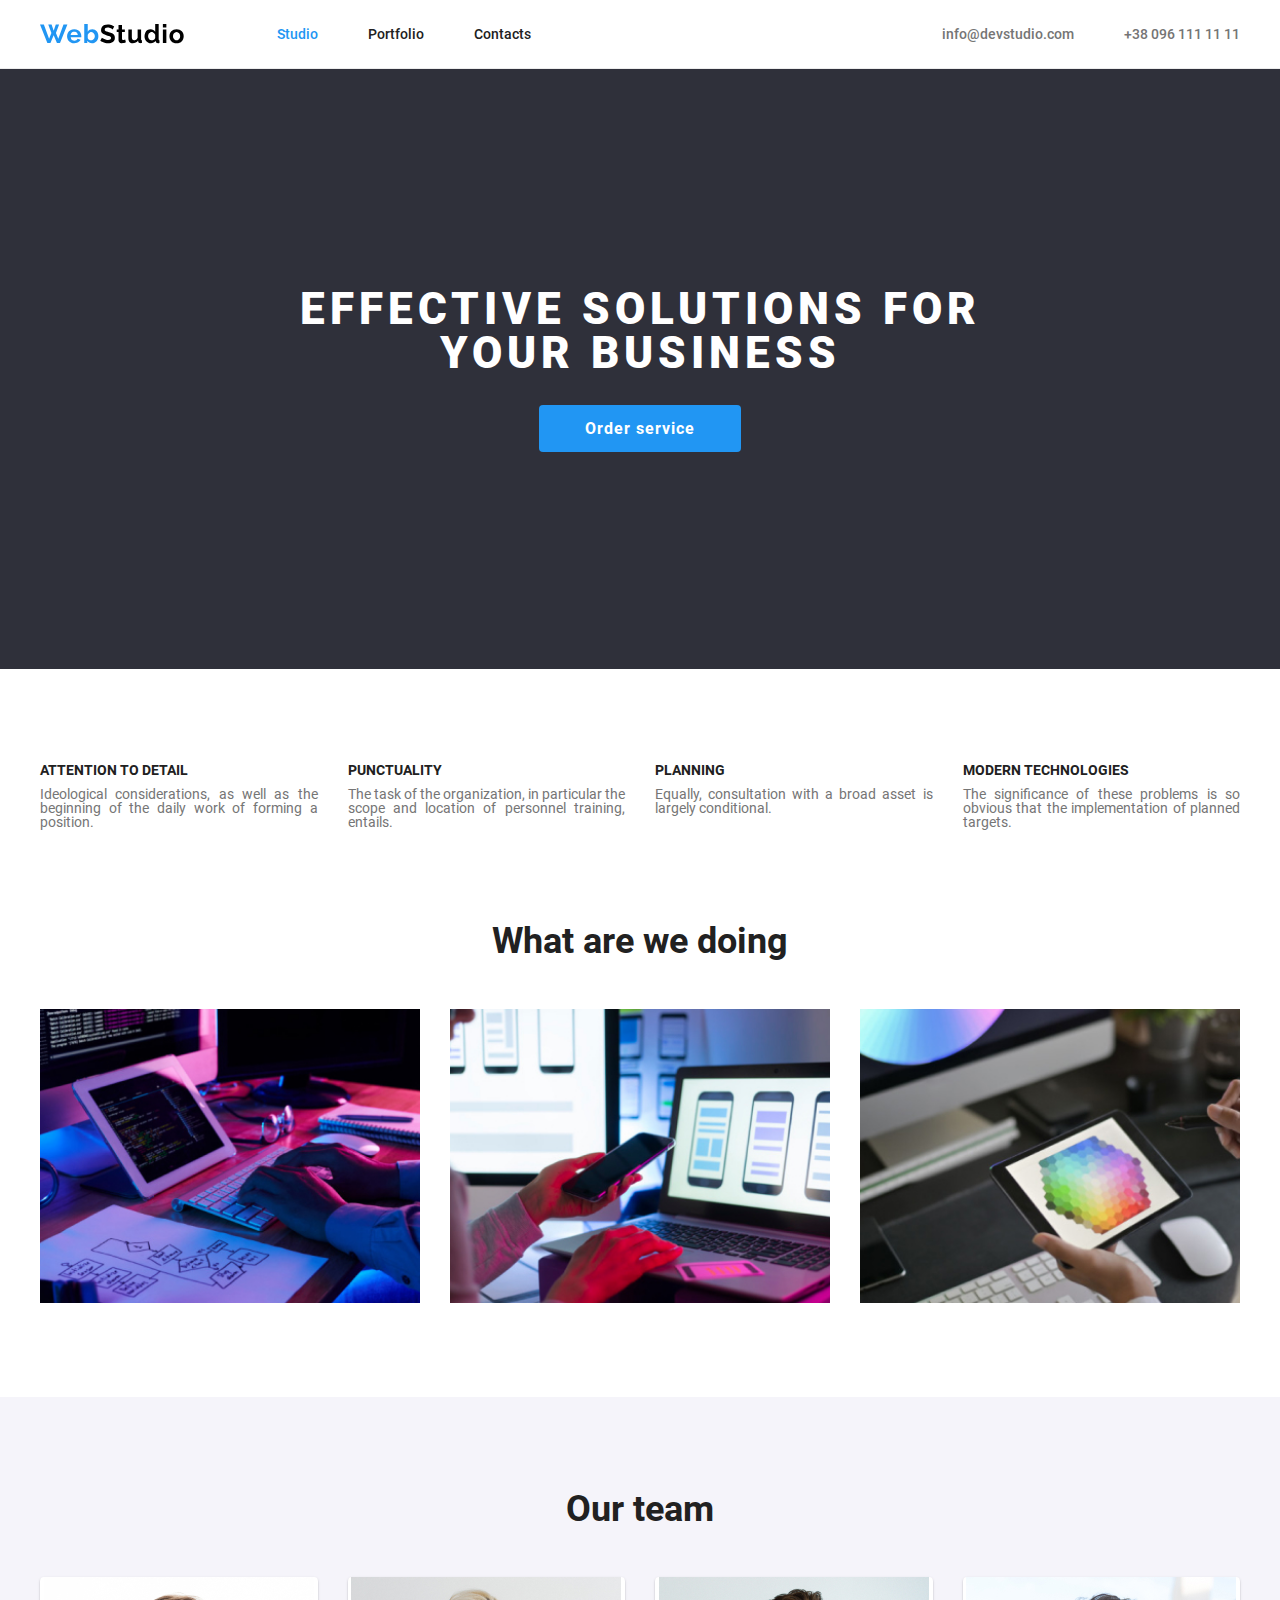
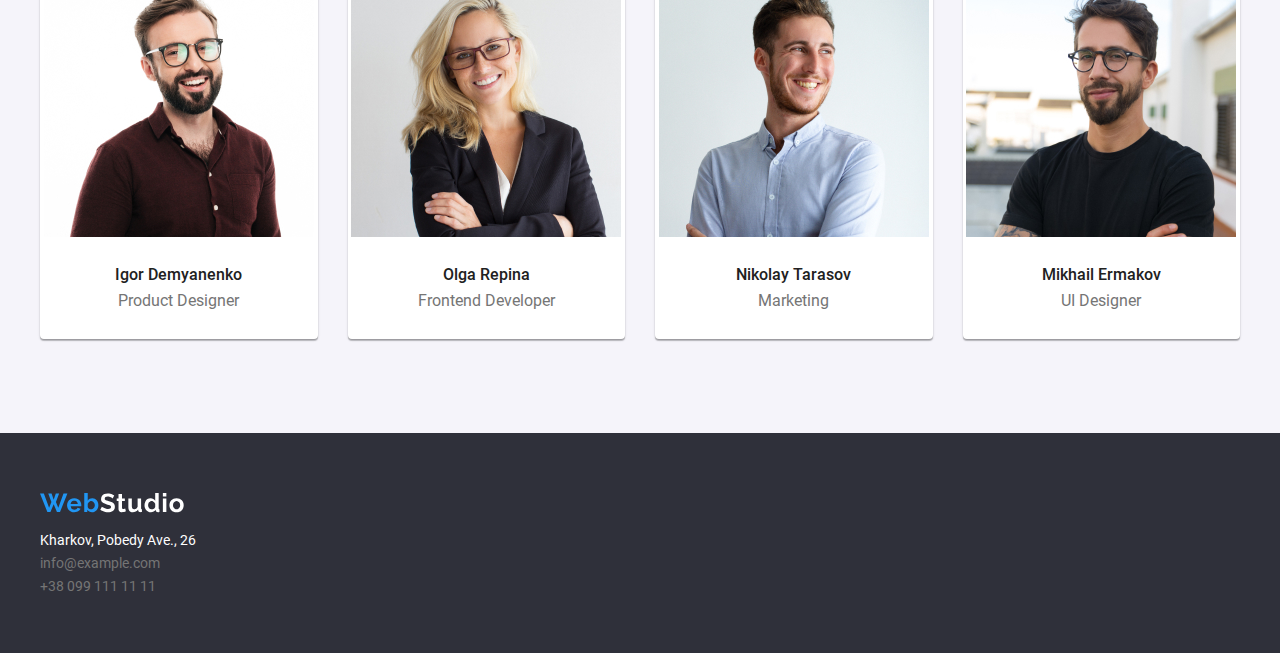
==== index.html @ 5b9994b2 "first commit" ====
<!DOCTYPE html>
<html lang="en">

<head>
	<meta charset="UTF-8">
	<meta name="viewport" content="width=device-width, initial-scale=1.0">
	<link rel="stylesheet" href="css/styles.css">
	<title>Web Studio</title>
</head>

<body>
	<header class="header">
		<div class="container header-container">
			<a class="header-logo" href="#">
				<img src="img/webstudio-dark.svg" alt="webstudio" width="144" height="20">
			</a>
			<ul class="header-menu">
				<li class="header-menu-item">
					<a class="active" href="#">Studio</a>
				</li>
				<li class="header-menu-item">
					<a href="portfolio.html">Portfolio</a>
				</li>
				<li class="header-menu-item">
					<a href="#footer">Contacts</a>
				</li>
			</ul>

			<ul class="header-menu-right">
				<li class="header-menu-right-item">
					<a href="mailto:info@devstudio.com">info@devstudio.com</a>
				</li>
				<li class="header-menu-right-item">
					<a href="tel:+380961111111">+38 096 111 11 11</a>
				</li>
			</ul>
		</div>
	</header>
	<main>
		<section class="hero">
			<div class="container">
				<h1 class="hero-title">Effective solutions for your business</h1>
				<a class="hero-butoon" href="#">Order service</a>
			</div>
		</section>
		<section class="about">
			<div class="container">
				<div class="about-cards">
					<div class="about-card">
						<h3 class="about-title">Attention to detail</h3>
						<p class="about-desc">Ideological considerations, as well as the beginning of the daily work of forming a
							position.</p>
					</div>
					<div class="about-card">
						<h3 class="about-title">Punctuality</h3>
						<p class="about-desc">The task of the organization, in particular the scope and location of personnel
							training, entails.</p>
					</div>
					<div class="about-card">
						<h3 class="about-title">Planning</h3>
						<p class="about-desc">Equally, consultation with a broad asset is largely conditional.</p>
					</div>
					<div class="about-card">
						<h3 class="about-title">Modern technologies</h3>
						<p class="about-desc">The significance of these problems is so obvious that the implementation of planned
							targets.</p>
					</div>
				</div>
			</div>
		</section>
		<section class="do">
			<div class="container">
				<h2 class="do-title">What are we doing</h2>
				<div class="do-cards">
					<div class="do-card">
						<img src="img/do-1.jpg" alt="image" width="370" height="294">
					</div>
					<div class="do-card">
						<img src="img/do-2.jpg" alt="image" width="370" height="294">
					</div>
					<div class="do-card">
						<img src="img/do-3.jpg" alt="image" width="370" height="294">
					</div>
				</div>
			</div>
		</section>
		<section class="container-bg">
			<div class="container">
			<h2 class="pp-title">Our team</h2>
			<div class="pp-cards">
					<div class="pp-card">
						<img src="img/pp-1.jpg" alt="image" width="270" height="260">
						<h3 class="pp-name">Igor Demyanenko</h3>
						<p class="pp-par">Product Designer</p>
					</div>
					<div class="pp-card">
						<img src="img/pp-2.jpg" alt="image" width="270" height="260">
						<h3 class="pp-name">Olga Repina</h3>
						<p class="pp-par">Frontend Developer</p>
					</div>
					<div class="pp-card">
						<img src="img/pp-3.jpg" alt="image" width="270" height="260">
						<h3 class="pp-name">Nikolay Tarasov</h3>
						<p class="pp-par">Marketing</p>
					</div>
					<div class="pp-card">
						<img src="img/pp-4.jpg" alt="image" width="270" height="260">
						<h3 class="pp-name">Mikhail Ermakov</h3>
						<p class="pp-par">UI Designer</p>
					</div>
			</div>
			</div>
		</section>
	</main>
	<footer class="footer" id="footer">
		<div class="container">
			<a class="footer-logo" href="#">
				<img src="img/webstudio-white.svg" alt="webstudio" width="144" height="20">
			</a>
			<nav class="footer-menu">
				<p class="footer-menu-desc">Kharkov, Pobedy Ave., 26</p>
				<a class="footer-menu-item" href="mailto:info@example.com">info@example.com</a>
				<a class="footer-menu-item" href="tel:+380991111111">+38 099 111 11 11</a>
			</nav>
		</div>
	</footer>
</body>

</html>
---- css/styles.css ----
@import url('reset.css');

@font-face {
	font-family: 'Roboto';
	src: url('../fonts/Roboto-Regular.woff2') format('woff2'),
		url('../fonts/Roboto-Regular.woff') format('woff');
	font-weight: 400;
	font-style: normal;
	font-display: swap;
}

@font-face {
	font-family: 'Roboto';
	src: url('../fonts/Roboto-Medium.woff2') format('woff2'),
		url('../fonts/Roboto-Medium.woff') format('woff');
	font-weight: 500;
	font-style: normal;
	font-display: swap;
}

@font-face {
	font-family: 'Roboto';
	src: url('../fonts/Roboto-Bold.woff2') format('woff2'),
		url('../fonts/Roboto-Bold.woff') format('woff');
	font-weight: 700;
	font-style: normal;
	font-display: swap;
}

@font-face {
	font-family: 'Roboto';
	src: url('../fonts/Roboto-Black.woff2') format('woff2'),
		url('../fonts/Roboto-Black.woff') format('woff');
	font-weight: 900;
	font-style: normal;
	font-display: swap;
}

body {
	font-family: "Roboto";
	color: #212121;
	font-weight: 400;
	font-size: 14px;
}

.container {
	max-width: 1200px;
	padding: 0 15px;
	margin: 0 auto;
}

/* HEADER */
.header {
	padding: 24px 0;
	font-weight: 500;
	border-bottom: 1px solid #ECECEC;
}

.header-container {
	display: flex;
	align-items: center;
	justify-content: space-between;
}

.header-logo {
	margin-right: 93px;
}

.header-menu {
	display: flex;
	gap: 50px;
}

/*.header-menu-item {}*/

.header-menu-item a {
	color: inherit;
	text-decoration: none;
}

.header-menu-item a.active {
	color: #2196F3;
}

.header-menu-item:hover a {
	color: #2196F3;
}

.header-menu-right {
	display: flex;
	gap: 50px;
	margin-left: auto;
}

/*.header-menu-right-item {}*/

.header-menu-right-item a {
	color: #757575;
	text-decoration: none;
}

.header-menu-right-item:hover a {
	color: #2196F3;
}

/* HERO */

.hero {
	height: 600px;
	background: #2F303A;
	display: flex;
	align-items: center;
	text-align: center;
}

.hero-title {
	font-size: 44px;
	text-transform: uppercase;
	font-weight: 900;
	max-width: 700px;
	margin: 0 auto;
	color: #fff;
	margin-bottom: 30px;
	letter-spacing: 5px;
}

.hero-butoon {
	background: #2196F3;
	color: #fff;
	text-decoration: none;
	cursor: pointer;
	font-weight: 700;
	font-size: 16px;
	padding: 16px 46px 15px;
	border-radius: 4px;
	letter-spacing: 0.96px;
	display: inline-block;
}

.hero-butoon:hover {
	background: #1385e2;
}

/* ABOUT */
.about {
	padding: 94px 0 0;
}

.about-cards {
	display: flex;
	gap: 30px;
}

.about-card {
	flex: 1 1 25%;
}

.about-title {
	margin: 0 0 10px;
	text-transform: uppercase;
	font-weight: 700;
}

.about-desc {
	color: #757575;
	text-align: justify;
}

/* DO */

.do {
	padding: 94px 0;
}

.do-title {
	font-weight: 700;
	font-size: 36px;
	margin: 0 0 50px;
	text-align: center;
}

.do-cards {
	display: flex;
	gap: 30px;
}

.do-card {
	flex: 1 1 28%;
	/* width: 33.3333%*/
	/* flex-grow: 1; */
	/* flex-shrink: 1; */
	/* flex-basis: 300px; */
	height: 294px;
}

.do-card img {
	width: 100%;
	height: 100%;
	object-fit: cover;
}

/* FOOTER */

.footer {
	padding: 60px 0;
	background: #2F303A;
	color: #fff;
}

.footer-logo {
	display: inline-block;
	margin-bottom: 20px;
}

.footer-menu {
	display: flex;
	flex-flow: column;
	gap: 9px;
}

.footer-menu-desc {
	color: #fff;
}

.footer-menu-item {
	color: #757575;
	text-decoration: none;
	align-self: flex-start;
}

.footer-menu-item:hover {
	color: #1385e2;
}
	/* PP*/
.pp-cards{
	display: flex;
	gap: 30px;
	padding-bottom: 94px;

}
.pp-title{
	font-weight: 700;
	font-size: 36px;
	margin: 0 0 50px;
	text-align: center;
}
.pp-card{
	flex: 1 1 25%;
	text-align: center;
	box-shadow: 0px 1px 3px 0px rgba(0, 0, 0, 0.12), 0px 1px 1px 0px rgba(0, 0, 0, 0.14), 0px 2px 1px 0px rgba(0, 0, 0, 0.20);
	border-radius: 4px;
	background: #fff;

}
.pp-name{
	color: #212121;
	font-weight: 500;
	font-size: 16px;
	padding: 30px 0 10px 0;
}
.pp-par{
	color: #757575;
	font-weight: 400;
	font-size: 16px;
	padding-bottom: 30px;
}
.container-bg{
	background-color: #F5F4FA;
	padding-top: 94px;
}

/* portfolio main */

.menu-portfolio-li{
	display: flex;
	align-items: center;
	justify-content: center;
	margin-top: 94px;
	margin-bottom: 50px;
	gap: 8px;
}

.menu-portfolio a{
	text-decoration: none;
	color: #212121;
	font-size: 16px;
}

.menu-portfolio li{
	background: #F5F4FA;
	padding: 6px 0;
	border-radius: 4px;
	box-shadow: 0px 3px 1px 0px rgba(0, 0, 0, 0.10), 0px 1px 2px 0px rgba(0, 0, 0, 0.08), 0px 2px 2px 0px rgba(0, 0, 0, 0.12);
	text-align: center;
}
.menu-portfolio li:hover{
	background: #2196F3;
}
.menu-portfolio li:hover a{
	color: #fff;
}
.pfp{
	display: flex;
	flex-wrap: wrap;
	gap: 30px;
	padding-bottom: 94px;
}
div.pfp>div>h2{
	font-size: 18px;
	font-weight: 700;
	padding: 20px 24px 0;
	color: #212121;
}
div.pfp p{
	font-weight: 400;
	padding: 0 24px 20px;
}
.pfp div{
	border: 1px solid #eee;
}

.container{
	box-sizing: content-box;
}
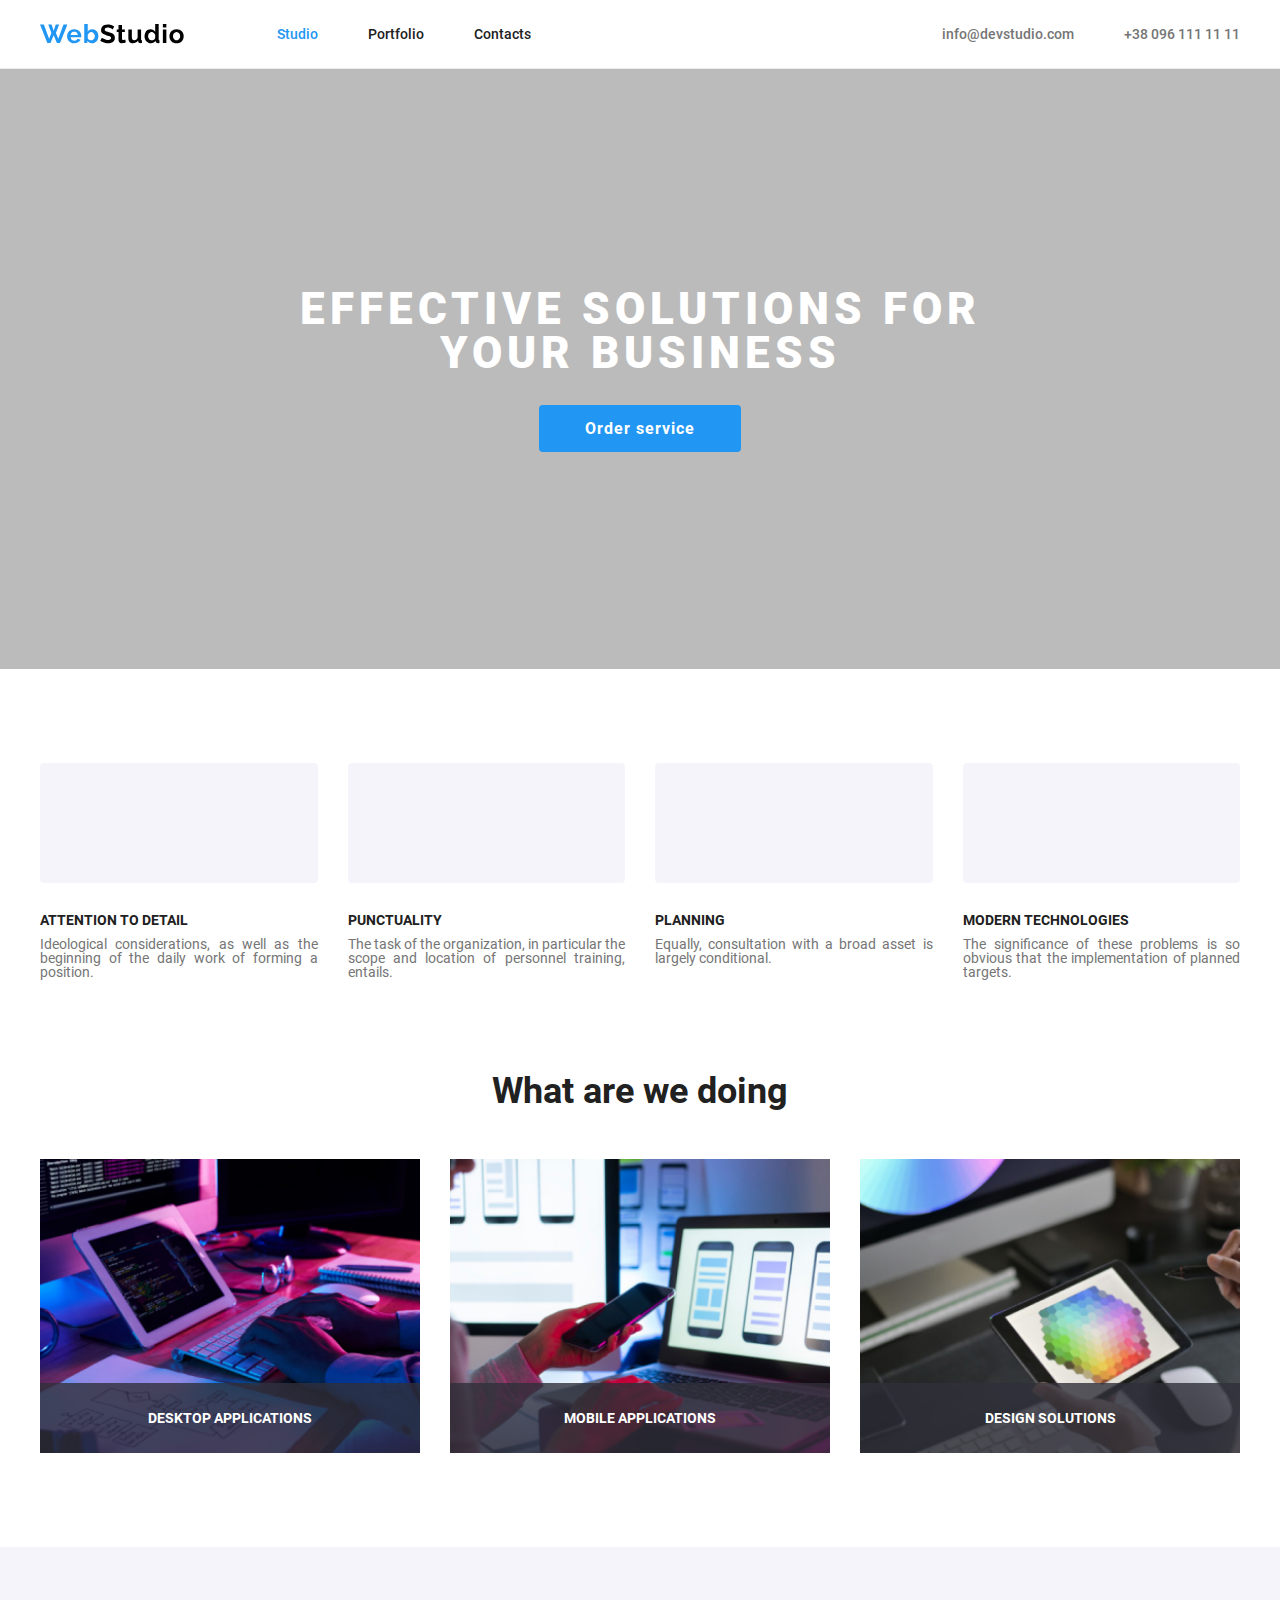
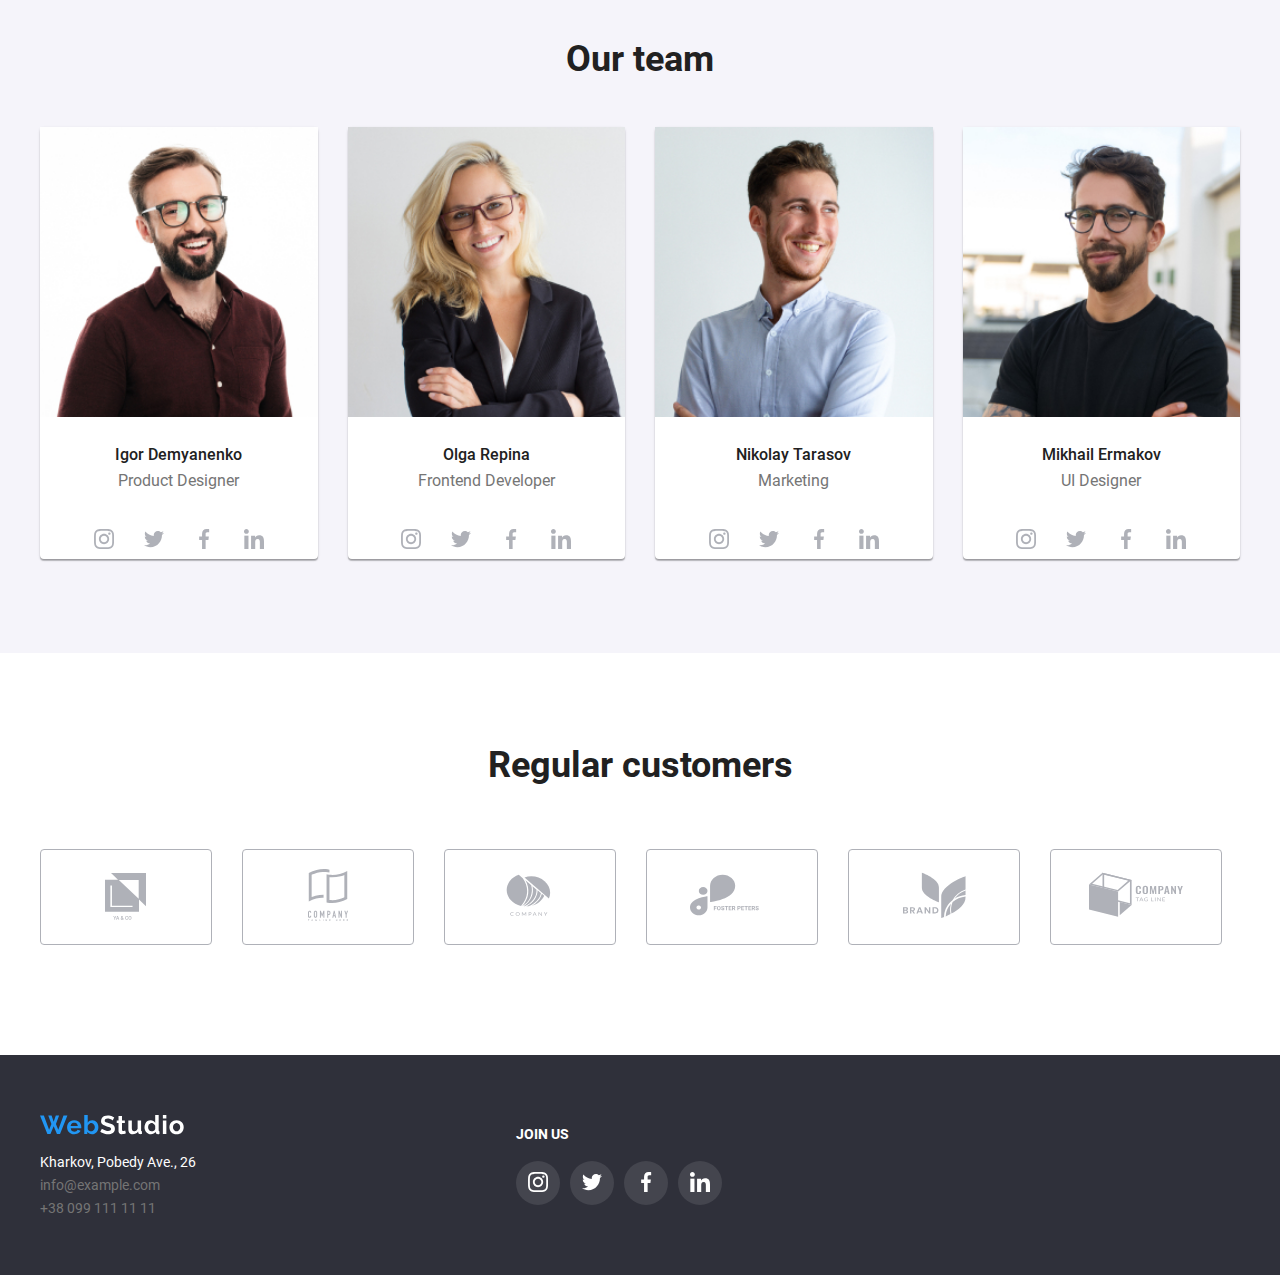
==== commit 859890a0: "first commit" ====
--- a/index.html
+++ b/index.html
@@ -34,10 +34,13 @@
 					<a href="tel:+380961111111">+38 096 111 11 11</a>
 				</li>
 			</ul>
+			<div class="header-burger">
+				<span></span>
+			</div>
 		</div>
 	</header>
 	<main>
-		<section class="hero">
+		<section class="hero head-logo">
 			<div class="container">
 				<h1 class="hero-title">Effective solutions for your business</h1>
 				<a class="hero-butoon" href="#">Order service</a>
@@ -46,23 +49,26 @@
 		<section class="about">
 			<div class="container">
 				<div class="about-cards">
-					<div class="about-card">
+					<div class="about-card img-card-antenna">
 						<h3 class="about-title">Attention to detail</h3>
-						<p class="about-desc">Ideological considerations, as well as the beginning of the daily work of forming a
+						<p class="about-desc">Ideological considerations, as well as the beginning of the daily work of
+							forming a
 							position.</p>
 					</div>
-					<div class="about-card">
+					<div class="about-card img-card-clock">
 						<h3 class="about-title">Punctuality</h3>
-						<p class="about-desc">The task of the organization, in particular the scope and location of personnel
+						<p class="about-desc">The task of the organization, in particular the scope and location of
+							personnel
 							training, entails.</p>
 					</div>
-					<div class="about-card">
+					<div class="about-card img-card-diagram">
 						<h3 class="about-title">Planning</h3>
 						<p class="about-desc">Equally, consultation with a broad asset is largely conditional.</p>
 					</div>
-					<div class="about-card">
+					<div class="about-card img-card-astronaut">
 						<h3 class="about-title">Modern technologies</h3>
-						<p class="about-desc">The significance of these problems is so obvious that the implementation of planned
+						<p class="about-desc">The significance of these problems is so obvious that the implementation
+							of planned
 							targets.</p>
 					</div>
 				</div>
@@ -74,41 +80,213 @@
 				<div class="do-cards">
 					<div class="do-card">
 						<img src="img/do-1.jpg" alt="image" width="370" height="294">
+						<h3 class="do-card-title">Desktop applications</h3>
 					</div>
 					<div class="do-card">
 						<img src="img/do-2.jpg" alt="image" width="370" height="294">
+						<h3 class="do-card-title">Mobile applications</h3>
 					</div>
 					<div class="do-card">
 						<img src="img/do-3.jpg" alt="image" width="370" height="294">
+						<h3 class="do-card-title">Design solutions</h3>
 					</div>
 				</div>
 			</div>
 		</section>
 		<section class="container-bg">
 			<div class="container">
-			<h2 class="pp-title">Our team</h2>
-			<div class="pp-cards">
+				<h2 class="pp-title">Our team</h2>
+				<div class="pp-cards">
 					<div class="pp-card">
 						<img src="img/pp-1.jpg" alt="image" width="270" height="260">
 						<h3 class="pp-name">Igor Demyanenko</h3>
 						<p class="pp-par">Product Designer</p>
+						<ul class="list">
+							<li>
+								<a href="#">
+									<svg>
+										<use href="#inst"></use>
+									</svg>
+								</a>
+							</li>
+							<li>
+								<a href="#">
+									<svg>
+										<use href="#twit"></use>
+									</svg>
+								</a>
+							</li>
+							<li>
+								<a href="#">
+									<svg>
+										<use href="#face"></use>
+									</svg>
+								</a>
+							</li>
+							<li>
+								<a href="#">
+									<svg>
+										<use href="#linked"></use>
+									</svg>
+								</a>
+							</li>
+						</ul>
 					</div>
 					<div class="pp-card">
 						<img src="img/pp-2.jpg" alt="image" width="270" height="260">
 						<h3 class="pp-name">Olga Repina</h3>
 						<p class="pp-par">Frontend Developer</p>
+						<ul class="list">
+							<li>
+								<a href="#">
+									<svg>
+										<use href="#inst"></use>
+									</svg>
+								</a>
+							</li>
+							<li>
+								<a href="#">
+									<svg>
+										<use href="#twit"></use>
+									</svg>
+								</a>
+							</li>
+							<li>
+								<a href="#">
+									<svg>
+										<use href="#face"></use>
+									</svg>
+								</a>
+							</li>
+							<li>
+								<a href="#">
+									<svg>
+										<use href="#linked"></use>
+									</svg>
+								</a>
+							</li>
+						</ul>
 					</div>
 					<div class="pp-card">
 						<img src="img/pp-3.jpg" alt="image" width="270" height="260">
 						<h3 class="pp-name">Nikolay Tarasov</h3>
 						<p class="pp-par">Marketing</p>
+						<ul class="list">
+							<li>
+								<a href="#">
+									<svg>
+										<use href="#inst"></use>
+									</svg>
+								</a>
+							</li>
+							<li>
+								<a href="#">
+									<svg>
+										<use href="#twit"></use>
+									</svg>
+								</a>
+							</li>
+							<li>
+								<a href="#">
+									<svg>
+										<use href="#face"></use>
+									</svg>
+								</a>
+							</li>
+							<li>
+								<a href="#">
+									<svg>
+										<use href="#linked"></use>
+									</svg>
+								</a>
+							</li>
+						</ul>
 					</div>
 					<div class="pp-card">
 						<img src="img/pp-4.jpg" alt="image" width="270" height="260">
 						<h3 class="pp-name">Mikhail Ermakov</h3>
 						<p class="pp-par">UI Designer</p>
-					</div>
-			</div>
+						<ul class="list">
+							<li>
+								<a href="#">
+									<svg>
+										<use href="#inst"></use>
+									</svg>
+								</a>
+							</li>
+							<li>
+								<a href="#">
+									<svg>
+										<use href="#twit"></use>
+									</svg>
+								</a>
+							</li>
+							<li>
+								<a href="#">
+									<svg>
+										<use href="#face"></use>
+									</svg>
+								</a>
+							</li>
+							<li>
+								<a href="#">
+									<svg>
+										<use href="#linked"></use>
+									</svg>
+								</a>
+							</li>
+						</ul>
+					</div>
+				</div>
+			</div>
+		</section>
+		<section class="regular-customers">
+			<div class="container">
+			<h2 class="title-regular">Regular customers</h2>
+			<ul class="list-regular">
+				<li>
+					<a href="#">
+						<svg>
+							<use href="#logo1"></use>
+						</svg>
+					</a>
+				</li>
+				<li>
+					<a href="#">
+						<svg>
+							<use href="#logo2"></use>
+						</svg>
+					</a>
+				</li>
+				<li>
+					<a href="#">
+						<svg>
+							<use href="#logo3"></use>
+						</svg>
+					</a>
+				</li>
+				<li>
+					<a href="#">
+						<svg>
+							<use href="#logo4"></use>
+						</svg>
+					</a>
+				</li>
+				<li>
+					<a href="#">
+						<svg>
+							<use href="#logo5"></use>
+						</svg>
+					</a>
+				</li>
+				<li>
+					<a href="#">
+						<svg>
+							<use href="#logo6"></use>
+						</svg>
+					</a>
+				</li>
+			</ul>
 			</div>
 		</section>
 	</main>
@@ -123,7 +301,146 @@
 				<a class="footer-menu-item" href="tel:+380991111111">+38 099 111 11 11</a>
 			</nav>
 		</div>
+		<div class=" footer-list">
+			<h3>join us</h3>
+			<ul>
+				<li>
+					<a href="#">
+						<svg>
+							<use href="#inst"></use>
+						</svg>
+					</a>
+				</li>
+				<li>
+					<a href="#">
+						<svg>
+							<use href="#twit"></use>
+						</svg>
+					</a>
+				</li>
+				<li>
+					<a href="#">
+						<svg>
+							<use href="#face"></use>
+						</svg>
+					</a>
+				</li>
+				<li>
+					<a href="#">
+						<svg>
+							<use href="#linked"></use>
+						</svg>
+					</a>
+				</li>
+			</ul>
+		</div>
 	</footer>
+
+
+	<svg xmlns="http://www.w3.org/2000/svg" class="svg-list">
+		<symbol viewBox="0 0 20 20" id="inst">
+			<path id="Vector"
+				d="M19.9804 5.88005C19.9336 4.81738 19.7617 4.0868 19.5156 3.45374C19.2616 2.78176 18.8709 2.18014 18.359 1.68002C17.8589 1.1721 17.2533 0.777435 16.5891 0.527447C15.9524 0.281274 15.2256 0.109427 14.163 0.0625732C13.0924 0.0117516 12.7525 0 10.0371 0C7.32173 0 6.98185 0.0117516 5.91521 0.0586052C4.85253 0.105459 4.12195 0.277459 3.48904 0.523479C2.81692 0.777435 2.2153 1.16814 1.71517 1.68002C1.20726 2.18014 0.812743 2.78573 0.562603 3.44992C0.31643 4.0868 0.144583 4.81341 0.0977294 5.87609C0.0469078 6.9467 0.0351562 7.28658 0.0351562 10.002C0.0351562 12.7173 0.0469078 13.0572 0.0937614 14.1239C0.140615 15.1865 0.312615 15.9171 0.558787 16.5502C0.812743 17.2221 1.20726 17.8238 1.71517 18.3239C2.2153 18.8318 2.82088 19.2265 3.48508 19.4765C4.12195 19.7226 4.84856 19.8945 5.91139 19.9413C6.97788 19.9883 7.31791 19.9999 10.0333 19.9999C12.7487 19.9999 13.0885 19.9883 14.1552 19.9413C15.2179 19.8945 15.9484 19.7226 16.5813 19.4765C17.9254 18.9568 18.9881 17.8941 19.5078 16.5502C19.7538 15.9133 19.9258 15.1865 19.9727 14.1239C20.0195 13.0572 20.0313 12.7173 20.0313 10.002C20.0313 7.28658 20.0273 6.9467 19.9804 5.88005ZM18.1794 14.0457C18.1364 15.0225 17.9723 15.5499 17.8356 15.9015C17.4995 16.7728 16.808 17.4643 15.9367 17.8004C15.5851 17.9372 15.0538 18.1012 14.0809 18.1441C13.026 18.1911 12.7096 18.2027 10.0411 18.2027C7.37255 18.2027 7.05221 18.1911 6.00113 18.1441C5.02438 18.1012 4.49693 17.9372 4.1453 17.8004C3.71171 17.6402 3.31704 17.3862 2.9967 17.0541C2.6646 16.7298 2.41065 16.3391 2.2504 15.9055C2.11365 15.5539 1.94959 15.0225 1.90671 14.0497C1.8597 12.9948 1.8481 12.6783 1.8481 10.0097C1.8481 7.34122 1.8597 7.02087 1.90671 5.96995C1.94959 4.99319 2.11365 4.46575 2.2504 4.11412C2.41065 3.68038 2.6646 3.28586 3.00067 2.96536C3.32483 2.63327 3.71553 2.37931 4.14927 2.21921C4.5009 2.08247 5.03231 1.9184 6.0051 1.87537C7.05999 1.82851 7.37652 1.81676 10.0449 1.81676C12.7174 1.81676 13.0337 1.82851 14.0848 1.87537C15.0616 1.9184 15.589 2.08247 15.9407 2.21921C16.3742 2.37931 16.7689 2.63327 17.0893 2.96536C17.4213 3.28967 17.6753 3.68038 17.8356 4.11412C17.9723 4.46575 18.1364 4.99701 18.1794 5.96995C18.2263 7.02484 18.238 7.34122 18.238 10.0097C18.238 12.6783 18.2263 12.9908 18.1794 14.0457Z" />
+			<path id="Vector_2"
+				d="M10.0371 4.86426C7.20074 4.86426 4.89941 7.16543 4.89941 10.002C4.89941 12.8385 7.20074 15.1397 10.0371 15.1397C12.8737 15.1397 15.1749 12.8385 15.1749 10.002C15.1749 7.16543 12.8737 4.86426 10.0371 4.86426ZM10.0371 13.3347C8.19702 13.3347 6.70442 11.8422 6.70442 10.002C6.70442 8.16172 8.19702 6.66927 10.0371 6.66927C11.8774 6.66927 13.3698 8.16172 13.3698 10.002C13.3698 11.8422 11.8774 13.3347 10.0371 13.3347Z" />
+			<path id="Vector_3"
+				d="M16.5775 4.66134C16.5775 5.3237 16.0404 5.86076 15.3779 5.86076C14.7155 5.86076 14.1785 5.3237 14.1785 4.66134C14.1785 3.99882 14.7155 3.46191 15.3779 3.46191C16.0404 3.46191 16.5775 3.99882 16.5775 4.66134Z" />
+		</symbol>
+
+		<symbol viewBox="0 0 20 20" id="twit">
+			<path id="Vector"
+				d="M20 3.79875C19.2563 4.125 18.4637 4.34125 17.6375 4.44625C18.4875 3.93875 19.1363 3.14125 19.4412 2.18C18.6488 2.6525 17.7738 2.98625 16.8412 3.1725C16.0887 2.37125 15.0162 1.875 13.8462 1.875C11.5763 1.875 9.74875 3.7175 9.74875 5.97625C9.74875 6.30125 9.77625 6.61375 9.84375 6.91125C6.435 6.745 3.41875 5.11125 1.3925 2.6225C1.03875 3.23625 0.83125 3.93875 0.83125 4.695C0.83125 6.115 1.5625 7.37375 2.6525 8.1025C1.99375 8.09 1.3475 7.89875 0.8 7.5975C0.8 7.61 0.8 7.62625 0.8 7.6425C0.8 9.635 2.22125 11.29 4.085 11.6712C3.75125 11.7625 3.3875 11.8062 3.01 11.8062C2.7475 11.8062 2.4825 11.7913 2.23375 11.7362C2.765 13.36 4.2725 14.5538 6.065 14.5925C4.67 15.6838 2.89875 16.3412 0.98125 16.3412C0.645 16.3412 0.3225 16.3263 0 16.285C1.81625 17.4563 3.96875 18.125 6.29 18.125C13.835 18.125 17.96 11.875 17.96 6.4575C17.96 6.27625 17.9538 6.10125 17.945 5.9275C18.7588 5.35 19.4425 4.62875 20 3.79875Z" />
+		</symbol>
+
+		<symbol viewBox="0 0 20 20" id="face">
+			<path id="Vector" d="M13.3309 3.32083H15.1567V0.140833C14.8417 0.0975 13.7584 0 12.4967 0C9.86422 0 8.06088 1.65583 8.06088 4.69917V7.5H5.15588V11.055H8.06088V20H11.6226V11.0558H14.4101L14.8526 7.50083H11.6217V5.05167C11.6226 4.02417 11.8992 3.32083 13.3309 3.32083Z"/>
+		</symbol>
+
+		<symbol viewBox="0 0 20 20" id="linked">
+			<path id="Vector" d="M19.9951 19.9999V19.999H20.0001V12.664C20.0001 9.07569 19.2276 6.31152 15.0326 6.31152C13.0159 6.31152 11.6626 7.41819 11.1101 8.46736H11.0517V6.64652H7.07422V19.999H11.2159V13.3874C11.2159 11.6465 11.5459 9.96319 13.7017 9.96319C15.8259 9.96319 15.8576 11.9499 15.8576 13.499V19.9999H19.9951Z"/>
+			<path id="Vector_2" d="M0.329956 6.64746H4.47662V20H0.329956V6.64746Z"/>
+			<path id="Vector_3" d="M2.40167 0C1.07583 0 0 1.07583 0 2.40167C0 3.7275 1.07583 4.82583 2.40167 4.82583C3.7275 4.82583 4.80333 3.7275 4.80333 2.40167C4.8025 1.07583 3.72667 0 2.40167 0V0Z"/>
+		</symbol>
+
+		<symbol viewBox="0 0 106 60" id="logo1">
+			<path id="Union" fill-rule="evenodd" clip-rule="evenodd" d="M38 7L45.0078 13.6341L32 13.6265V45.8137H66V33.507L73 40.1338V7H38ZM65.6924 32.7283L45.8226 13.918H65.6924V32.7283ZM59.5231 41.1055H37.3801V19.4579H38.9453V39.6397H59.5231V41.1055ZM42.6089 50.0991L41.791 51.7837L40.9731 50.0991H40.2871L41.481 52.3452V53.6538H42.1011V52.3452L43.2925 50.0991H42.6089ZM43.6367 53.6538L43.9248 52.8262H45.3018L45.5923 53.6538H46.2368L44.8916 50.0991H44.3374L42.9946 53.6538H43.6367ZM44.6133 50.8535L45.1284 52.3281H44.0981L44.6133 50.8535ZM47.8701 52.2427C47.7806 52.3794 47.7358 52.5299 47.7358 52.6943C47.7358 52.9938 47.8408 53.2371 48.0508 53.4243C48.2624 53.6099 48.5439 53.7026 48.8955 53.7026C49.2471 53.7026 49.5498 53.6074 49.8037 53.417L50.0039 53.6538H50.6924L50.1699 53.0361C50.375 52.7562 50.4775 52.3973 50.4775 51.9595H49.9624C49.9624 52.1987 49.9128 52.416 49.8135 52.6113L49.1274 51.8008L49.3691 51.625C49.54 51.5013 49.6629 51.3776 49.7378 51.2539C49.8127 51.1286 49.8501 50.9919 49.8501 50.8438C49.8501 50.6191 49.7671 50.4312 49.6011 50.2798C49.4367 50.1268 49.2251 50.0503 48.9663 50.0503C48.6798 50.0503 48.452 50.1317 48.2827 50.2944C48.1134 50.4556 48.0288 50.6753 48.0288 50.9536C48.0288 51.0675 48.0557 51.1855 48.1094 51.3076C48.1647 51.4297 48.2616 51.5778 48.3999 51.752C48.1362 51.9408 47.9596 52.1043 47.8701 52.2427ZM49.4741 53.0288C49.3 53.1623 49.1128 53.229 48.9126 53.229C48.7352 53.229 48.5936 53.1777 48.4878 53.0752C48.382 52.9727 48.3291 52.8392 48.3291 52.6748C48.3291 52.4844 48.4268 52.3151 48.6221 52.167L48.6978 52.1133L49.4741 53.0288ZM48.8369 51.4541C48.6693 51.2474 48.5854 51.0757 48.5854 50.939C48.5854 50.8201 48.6196 50.7217 48.688 50.6436C48.7563 50.5654 48.8483 50.5264 48.9639 50.5264C49.0713 50.5264 49.16 50.5597 49.23 50.6265C49.3 50.6916 49.335 50.7705 49.335 50.8633C49.335 51.0033 49.2845 51.118 49.1836 51.2075L49.1079 51.2686L48.8369 51.4541ZM54.623 53.3853C54.8672 53.172 55.0072 52.8758 55.043 52.4966H54.4277C54.3952 52.7505 54.3179 52.932 54.1958 53.041C54.0737 53.1501 53.8914 53.2046 53.6489 53.2046C53.3836 53.2046 53.1818 53.1037 53.0435 52.9019C52.9067 52.7 52.8384 52.4071 52.8384 52.0229V51.708C52.8416 51.3288 52.9149 51.0415 53.0581 50.8462C53.203 50.6493 53.4097 50.5508 53.6782 50.5508C53.9093 50.5508 54.0843 50.6077 54.2031 50.7217C54.3236 50.834 54.3984 51.0179 54.4277 51.2734H55.043C55.0039 50.8844 54.8647 50.5833 54.6255 50.3701C54.3862 50.1569 54.0705 50.0503 53.6782 50.0503C53.3869 50.0503 53.1297 50.1195 52.9067 50.2578C52.6854 50.3962 52.5153 50.5931 52.3965 50.8486C52.2777 51.1042 52.2183 51.3996 52.2183 51.7349V52.0669C52.2231 52.394 52.2842 52.6813 52.4014 52.9287C52.5186 53.1761 52.6846 53.3674 52.8994 53.5024C53.1159 53.6359 53.3657 53.7026 53.6489 53.7026C54.0542 53.7026 54.3789 53.5968 54.623 53.3853ZM58.2534 52.8872C58.3739 52.6235 58.4341 52.3175 58.4341 51.9692V51.7715C58.4325 51.4248 58.3706 51.1213 58.2485 50.8608C58.1265 50.5988 57.9531 50.3986 57.7285 50.2603C57.5055 50.1203 57.2492 50.0503 56.9595 50.0503C56.6698 50.0503 56.4126 50.1211 56.188 50.2627C55.965 50.4027 55.7917 50.6053 55.668 50.8706C55.5459 51.1359 55.4849 51.4419 55.4849 51.7886V51.9888C55.4865 52.3289 55.5483 52.6292 55.6704 52.8896C55.7941 53.1501 55.9683 53.3511 56.1929 53.4927C56.4191 53.6326 56.6763 53.7026 56.9644 53.7026C57.2557 53.7026 57.5129 53.6326 57.7358 53.4927C57.9604 53.3511 58.133 53.1493 58.2534 52.8872ZM57.5918 50.8779C57.7415 51.0879 57.8164 51.3898 57.8164 51.7837V51.9692C57.8164 52.3696 57.7423 52.674 57.5942 52.8823C57.4478 53.0907 57.2378 53.1948 56.9644 53.1948C56.6942 53.1948 56.4826 53.0882 56.3296 52.875C56.1782 52.6618 56.1025 52.3599 56.1025 51.9692V51.7642C56.1058 51.3817 56.1823 51.0863 56.332 50.8779C56.4834 50.668 56.6925 50.563 56.9595 50.563C57.2329 50.563 57.4437 50.668 57.5918 50.8779Z"/>
+		</symbol>
+		<symbol viewBox="0 0 106 60" id="logo2">
+			<path id="Union" fill-rule="evenodd" clip-rule="evenodd" d="M50.1136 5.93452H49.977C49.7671 5.92181 49.5571 5.91672 49.3471 5.91163H49.3471H49.3269H48.8918C48.4946 5.91163 48.0898 5.92181 47.6876 5.94215C47.6573 5.93994 47.6269 5.93994 47.5966 5.94215C43.9522 6.14863 40.3817 7.05951 37.0805 8.62492L36.6479 8.83344V30.9746L37.6598 30.6313C38.5477 30.3261 39.4938 30.0515 40.4728 29.7972C43.1193 29.1178 45.8367 28.7567 48.568 28.7216V31.6306C48.2062 31.6332 47.8546 31.6434 47.503 31.6612H47.4195C45.3175 31.7765 43.2317 32.0967 41.1913 32.6173C38.6072 33.2643 36.1143 34.2357 33.7716 35.5086V7.11189C36.2047 5.69275 38.8253 4.62687 41.5556 3.94596C43.9527 3.32705 46.4169 3.00931 48.8918 3H49.3193C49.8303 3.01271 50.3287 3.0356 50.7967 3.0712C52.0297 3.15778 53.2528 3.35263 54.4521 3.65353V6.51685C53.2874 6.24551 52.1032 6.06695 50.9105 5.98284C50.8863 5.98079 50.8621 5.97872 50.8379 5.97666C50.5911 5.95561 50.344 5.93452 50.1136 5.93452ZM55.1528 8.86138C55.7877 8.9097 56.4455 8.93259 57.1108 8.93259C59.7125 8.92307 62.3031 8.59083 64.8239 7.94339C67.4068 7.29396 69.8986 6.32178 72.2411 5.04956V32.9402C69.8067 34.3585 67.1853 35.4243 64.4546 36.1061C62.0571 36.7227 59.5931 37.0395 57.1184 37.0496C55.2433 37.0647 53.3737 36.8443 51.553 36.3935V8.32229C51.983 8.42146 52.4257 8.51301 52.876 8.58929C53.6147 8.7139 54.3939 8.80544 55.1528 8.86138ZM69.3471 9.07753L68.3352 9.41828C67.4042 9.73106 66.4657 10.0108 65.5221 10.26C62.7749 10.966 59.9514 11.3281 57.1158 11.3382C56.4556 11.3382 55.8485 11.3204 55.2616 11.2822L54.4546 11.2288V31.3178V34.0057L55.1477 34.0667C55.7903 34.1227 56.4531 34.1506 57.1209 34.1506C59.3544 34.1412 61.5781 33.8533 63.7412 33.2937C65.5223 32.8469 67.2552 32.2243 68.9145 31.4348L69.3471 31.2263V9.07753Z"/>
+			<path id="Vector" d="M35.7371 45.212C35.5917 45.0611 35.4163 44.9427 35.2224 44.8642C35.0284 44.7858 34.8203 44.7492 34.6114 44.7568C34.3888 44.7539 34.1678 44.7954 33.9613 44.8789C33.7719 44.9543 33.5998 45.0677 33.4553 45.212C33.3125 45.3568 33.2013 45.5301 33.129 45.7206C33.0497 45.9203 33.0101 46.1337 33.0126 46.3487V50.1427C33.0036 50.4101 33.0546 50.676 33.1619 50.9209C33.2514 51.1153 33.3807 51.2886 33.5413 51.4294C33.693 51.5571 33.871 51.6492 34.0625 51.699C34.2469 51.7508 34.4376 51.7774 34.6291 51.7778C34.8404 51.7799 35.0495 51.7348 35.2413 51.6456C35.4309 51.5626 35.6028 51.4434 35.7473 51.2947C35.8881 51.1473 36.0005 50.9748 36.0786 50.7861C36.1597 50.5948 36.201 50.3888 36.2001 50.1809V49.7562H35.2084V50.0944C35.2114 50.2099 35.1916 50.3248 35.1502 50.4326C35.1179 50.5134 35.0688 50.5862 35.006 50.6462C34.9446 50.6959 34.8742 50.733 34.7986 50.7556C34.7316 50.7779 34.6617 50.7899 34.5912 50.7912C34.5026 50.8015 34.413 50.7881 34.3312 50.7524C34.2495 50.7166 34.1786 50.6599 34.1257 50.5877C34.0322 50.4353 33.9864 50.2581 33.9942 50.0792V46.542C33.988 46.3458 34.0297 46.1511 34.1156 45.9749C34.1671 45.8948 34.2399 45.8309 34.3258 45.7904C34.4117 45.75 34.5071 45.7346 34.6013 45.746C34.6868 45.743 34.7717 45.7608 34.8488 45.798C34.9259 45.8352 34.9929 45.8907 35.044 45.9596C35.155 46.1053 35.213 46.2848 35.2084 46.4682V46.7963H36.19V46.4097C36.1919 46.1827 36.1507 45.9575 36.0685 45.746C35.9953 45.5473 35.8825 45.3656 35.7371 45.212Z"/>
+			<path id="Vector_2" d="M41.6289 45.169C41.3127 44.902 40.9136 44.7545 40.5007 44.752C40.2987 44.7528 40.0984 44.7889 39.9087 44.8588C39.7161 44.9278 39.5384 45.0331 39.3851 45.169C39.2208 45.3167 39.0897 45.4978 39.0005 45.7005C38.9006 45.9322 38.8515 46.1828 38.8563 46.4354V50.0743C38.8495 50.3302 38.8987 50.5846 39.0005 50.8193C39.0903 51.015 39.2215 51.1886 39.3851 51.3279C39.5367 51.4687 39.7147 51.5776 39.9087 51.6483C40.0984 51.7181 40.2987 51.7543 40.5007 51.7551C40.7027 51.7547 40.9031 51.7186 41.0926 51.6483C41.29 51.5766 41.4719 51.4679 41.6289 51.3279C41.7871 51.186 41.9145 51.0129 42.0033 50.8193C42.1051 50.5846 42.1544 50.3302 42.1475 50.0743V46.4354C42.1524 46.1828 42.1032 45.9322 42.0033 45.7005C41.9151 45.5 41.7878 45.3193 41.6289 45.169ZM41.166 50.0743C41.1743 50.1713 41.1609 50.2689 41.1268 50.36C41.0926 50.4511 41.0386 50.5333 40.9687 50.6007C40.8377 50.7105 40.6725 50.7707 40.5019 50.7707C40.3313 50.7707 40.1662 50.7105 40.0352 50.6007C39.9652 50.5333 39.9112 50.4511 39.8771 50.36C39.8429 50.2689 39.8295 50.1713 39.8379 50.0743V46.4354C39.8295 46.3384 39.8429 46.2407 39.8771 46.1496C39.9112 46.0585 39.9652 45.9763 40.0352 45.909C40.1662 45.7991 40.3313 45.739 40.5019 45.739C40.6725 45.739 40.8377 45.7991 40.9687 45.909C41.0386 45.9763 41.0926 46.0585 41.1268 46.1496C41.1609 46.2407 41.1743 46.3384 41.166 46.4354V50.0743Z"/>
+			<path id="Vector_3" d="M49.3673 51.6993V44.8105H48.4136L47.1614 48.4571H47.1437L45.8813 44.8105H44.9377V51.6993H45.9218V47.5086H45.9395L46.9033 50.4711H47.3941L48.3655 47.5086H48.3832V51.6993H49.3673Z"/>
+			<path id="Vector_4" d="M54.9581 45.294C54.8065 45.124 54.6153 44.9947 54.4015 44.9177C54.1712 44.8428 53.9302 44.8067 53.6881 44.8109H52.226V51.6996H53.2075V49.0092H53.7134C54.0197 49.0232 54.3244 48.9584 54.5988 48.8211C54.822 48.6971 55.0081 48.5154 55.1377 48.2947C55.2512 48.1114 55.3277 47.9075 55.3628 47.6945C55.4014 47.4353 55.4192 47.1734 55.4159 46.9113C55.4255 46.5805 55.3932 46.2498 55.3198 45.9272C55.2543 45.6888 55.1299 45.471 54.9581 45.294ZM54.4521 47.3945C54.4479 47.5192 54.4168 47.6415 54.361 47.753C54.3049 47.859 54.2162 47.9437 54.1081 47.9946C53.9627 48.0596 53.8041 48.0892 53.6451 48.0811H53.1974V45.739H53.7033C53.8557 45.7316 54.0075 45.7612 54.146 45.8255C54.2475 45.8837 54.3281 45.9727 54.3762 46.0798C54.4299 46.2008 54.4591 46.3313 54.4622 46.4638C54.4622 46.6087 54.4622 46.7613 54.4622 46.9215C54.4622 47.0817 54.4723 47.247 54.4622 47.3945H54.4521Z"/>
+			<path id="Vector_5" d="M59.6077 44.8105H58.8032L57.2854 51.6993H58.2669L58.5553 50.2193H59.8935L60.1819 51.6993H61.1635L59.6077 44.8105ZM58.702 49.281L59.1852 46.7838H59.2029L59.6836 49.281H58.702Z"/>
+			<path id="Vector_6" d="M65.9497 48.9606H65.932L64.4496 44.8105H63.506V51.6993H64.4875V47.5569H64.5078L66.0079 51.6993H66.9312V44.8105H65.9497V48.9606Z"/>
+			<path id="Vector_7" d="M71.9476 44.8105L71.1583 47.5493H71.1381L70.3488 44.8105H69.3091L70.6574 48.7877V51.6993H71.639V48.7877L72.9873 44.8105H71.9476Z"/>
+			<path id="Vector_8" d="M33 53.6442H33.4731V54.9716H33.7943V53.6442H34.2649V53.3721H33V53.6442Z"/>
+			<path id="Vector_9" d="M36.9767 53.3721L36.3569 54.9716H36.6984L36.83 54.6079H37.4675L37.6041 54.9716H37.9532L37.3182 53.3721H36.9767ZM36.9261 54.3384L37.1437 53.7459L37.3612 54.3384H36.9261Z"/>
+			<path id="Vector_10" d="M40.9079 54.3821H41.2773V54.5881C41.1694 54.6746 41.0358 54.722 40.8978 54.7229C40.8333 54.7265 40.7689 54.7145 40.7099 54.688C40.6509 54.6614 40.5991 54.6211 40.5588 54.5703C40.474 54.4485 40.4322 54.3017 40.4399 54.1533C40.4399 53.7973 40.5942 53.6193 40.9003 53.6193C40.9809 53.6112 41.0617 53.6325 41.128 53.6791C41.1944 53.7257 41.2419 53.7947 41.2621 53.8735L41.5783 53.8125C41.51 53.4997 41.2849 53.3421 40.9003 53.3421C40.6947 53.3366 40.4947 53.4103 40.3413 53.5481C40.2607 53.6276 40.1983 53.7239 40.1586 53.8302C40.1188 53.9365 40.1026 54.0502 40.1111 54.1634C40.1017 54.3823 40.1749 54.5966 40.316 54.7636C40.3943 54.8444 40.4892 54.9071 40.594 54.9475C40.6988 54.9879 40.8111 55.0049 40.9231 54.9975C41.1734 55.0045 41.4165 54.9133 41.6011 54.7432V54.1126H40.9079V54.3821Z"/>
+			<path id="Vector_11" d="M44.9226 53.3721H44.5988V54.9716H45.7194V54.6995H44.9226V53.3721Z"/>
+			<path id="Vector_12" d="M48.3175 53.3721H47.9937V54.9716H48.3175V53.3721Z"/>
+			<path id="Vector_13" d="M51.6365 54.4401L50.9813 53.3721H50.6676V54.9716H50.9686V53.9264L51.6112 54.9716H51.9325V53.3721H51.6365V54.4401Z"/>
+			<path id="Vector_14" d="M54.6368 54.2672H55.4337V53.9951H54.6368V53.6442H55.4944V53.3721H54.313V54.9716H55.5273V54.6995H54.6368V54.2672Z"/>
+			<path id="Vector_15" d="M61.9122 54.0027H61.2823V53.3721H60.9611V54.9716H61.2823V54.2723H61.9122V54.9716H62.2335V53.3721H61.9122V54.0027Z"/>
+			<path id="Vector_16" d="M64.9302 54.2672H65.7296V53.9951H64.9302V53.6442H65.7903V53.3721H64.6089V54.9716H65.8206V54.6995H64.9302V54.2672Z"/>
+			<path id="Vector_17" d="M69.0233 54.2674C69.3015 54.2241 69.4432 54.0766 69.4432 53.8224C69.4513 53.7543 69.441 53.6854 69.4134 53.6227C69.3858 53.5601 69.3419 53.5061 69.2863 53.4663C69.1415 53.3936 68.9799 53.3611 68.8183 53.3723H68.1404V54.9717H68.4617V54.303H68.5249C68.5934 54.2987 68.6619 54.3109 68.7247 54.3386C68.7717 54.3675 68.8108 54.4077 68.8386 54.4555L69.1877 54.9641H69.5722L69.3774 54.6513C69.2913 54.4969 69.1699 54.3653 69.0233 54.2674ZM68.6994 54.0461H68.4617V53.6444H68.7146C68.8248 53.6354 68.9357 53.6484 69.041 53.6825C69.0644 53.7031 69.0828 53.7288 69.095 53.7576C69.1072 53.7865 69.1127 53.8176 69.1113 53.8489C69.1098 53.8802 69.1014 53.9107 69.0866 53.9382C69.0718 53.9658 69.051 53.9896 69.0258 54.008C68.9202 54.0404 68.8096 54.0533 68.6994 54.0461Z"/>
+			<path id="Vector_18" d="M72.1096 54.2672H72.9064V53.9951H72.1096V53.6442H72.9697V53.3721H71.7858V54.9716H73V54.6995H72.1096V54.2672Z"/>
+		</symbol>
+		<symbol viewBox="0 0 106 60" id="logo3">
+			<path id="Vector" d="M36.4063 49.1018C36.4222 49.1022 36.4379 49.1053 36.4524 49.111C36.4669 49.1167 36.4799 49.1248 36.4908 49.135L36.7089 49.3435C36.5396 49.5122 36.3304 49.6472 36.0955 49.7391C35.8204 49.8395 35.5239 49.8879 35.2257 49.8813C34.9455 49.8863 34.6671 49.8411 34.4078 49.7486C34.1739 49.6636 33.9638 49.536 33.7916 49.3743C33.6159 49.2065 33.4805 49.01 33.3935 48.7962C33.2982 48.5578 33.2512 48.3069 33.2545 48.0546C33.2506 47.8007 33.3015 47.5483 33.4044 47.3107C33.4997 47.0955 33.6433 46.8989 33.827 46.7326C34.0132 46.5694 34.2359 46.4412 34.4814 46.3558C34.7499 46.2654 35.0359 46.2203 35.3239 46.2232C35.5914 46.2175 35.8575 46.2586 36.1064 46.344C36.3223 46.4254 36.5206 46.5384 36.6926 46.6781L36.5099 46.9008C36.4973 46.9165 36.4816 46.9301 36.4635 46.941C36.442 46.9539 36.4159 46.9598 36.3899 46.9576C36.3616 46.9559 36.3343 46.9478 36.3109 46.9339L36.2127 46.8747L36.0764 46.7989C36.0175 46.7707 35.9565 46.7462 35.8937 46.7255C35.8128 46.7003 35.7299 46.6805 35.6456 46.6662C35.5386 46.6491 35.4299 46.6412 35.3211 46.6425C35.1138 46.6403 34.908 46.6741 34.7159 46.742C34.5367 46.805 34.375 46.9003 34.2415 47.0216C34.1055 47.1507 34.0007 47.3021 33.9334 47.467C33.8566 47.6556 33.8187 47.8545 33.8216 48.0546C33.8183 48.2578 33.8561 48.4598 33.9334 48.6516C33.9999 48.8151 34.1027 48.9656 34.236 49.0947C34.3609 49.215 34.5157 49.309 34.6886 49.3695C34.8666 49.4336 35.0576 49.4659 35.2503 49.4643C35.3615 49.4658 35.4728 49.4594 35.5829 49.4453C35.7627 49.4263 35.9351 49.372 36.0873 49.2866C36.1636 49.2429 36.2356 49.1937 36.3027 49.1397C36.3307 49.1165 36.3676 49.103 36.4063 49.1018Z"/>
+			<path id="Vector_2" d="M42.7044 48.0537C42.7078 48.3051 42.6579 48.5548 42.5572 48.7905C42.4684 49.0042 42.3284 49.1992 42.1465 49.3625C41.9646 49.5259 41.745 49.6539 41.5021 49.7381C40.9683 49.915 40.3782 49.915 39.8444 49.7381C39.603 49.6526 39.3848 49.5243 39.2037 49.3614C39.0219 49.1951 38.8809 48.9984 38.7893 48.7834C38.5929 48.3062 38.5929 47.7846 38.7893 47.3074C38.8823 47.0922 39.0231 46.895 39.2037 46.727C39.3864 46.5693 39.6045 46.4459 39.8444 46.3646C40.3775 46.1845 40.969 46.1845 41.5021 46.3646C41.7443 46.45 41.9634 46.5783 42.1455 46.7412C42.325 46.9059 42.465 47.1 42.5572 47.3122C42.6582 47.5494 42.7081 47.8008 42.7044 48.0537ZM42.1319 48.0537C42.1362 47.8526 42.1011 47.6523 42.0283 47.4614C41.9672 47.2979 41.8679 47.1471 41.7366 47.0184C41.6087 46.8967 41.4513 46.8012 41.2758 46.7389C40.8879 46.6093 40.4586 46.6093 40.0707 46.7389C39.8952 46.8012 39.7378 46.8967 39.6099 47.0184C39.4768 47.1463 39.3764 47.2973 39.3155 47.4614C39.1768 47.8471 39.1768 48.2603 39.3155 48.646C39.377 48.8098 39.4773 48.9607 39.6099 49.089C39.7379 49.2099 39.8953 49.3046 40.0707 49.3661C40.4593 49.4924 40.8872 49.4924 41.2758 49.3661C41.4512 49.3046 41.6086 49.2099 41.7366 49.089C41.8673 48.96 41.9665 48.8093 42.0283 48.646C42.1015 48.4551 42.1365 48.2548 42.1319 48.0537Z"/>
+			<path id="Vector_3" d="M47.0013 48.6746L47.0586 48.8072C47.0804 48.7599 47.0995 48.7172 47.1213 48.6746C47.1421 48.63 47.1657 48.5865 47.1922 48.5443L48.5854 46.3437C48.6127 46.3058 48.6372 46.2821 48.6645 46.275C48.7015 46.2652 48.7403 46.2612 48.779 46.2632H49.1907V49.8424H48.7026V47.2107C48.7026 47.1775 48.7026 47.1396 48.7026 47.0994C48.7 47.0583 48.7 47.0172 48.7026 46.9762L47.3012 49.2076C47.2834 49.241 47.255 49.2692 47.2192 49.289C47.1834 49.3087 47.1418 49.3191 47.0995 49.3189H47.0204C46.9779 49.3194 46.9362 49.3091 46.9004 49.2894C46.8646 49.2696 46.8362 49.2412 46.8186 49.2076L45.3763 46.962C45.3763 47.0046 45.3763 47.0472 45.3763 47.0899C45.3763 47.1325 45.3763 47.1704 45.3763 47.2036V49.8353H44.9047V46.2632H45.3164C45.355 46.2612 45.3938 46.2652 45.4309 46.275C45.4647 46.2896 45.4916 46.3139 45.5072 46.3437L46.9304 48.5467C46.9584 48.5874 46.9821 48.6302 47.0013 48.6746Z"/>
+			<path id="Vector_4" d="M52.2444 48.4967V49.8374H51.6991V46.2631H52.9151C53.1446 46.2592 53.3735 46.2856 53.594 46.3412C53.7705 46.3847 53.9341 46.4606 54.0739 46.5639C54.195 46.6607 54.2883 46.7807 54.3465 46.9145C54.4109 47.0603 54.4423 47.2155 54.4392 47.3716C54.4416 47.5284 54.4073 47.6839 54.3383 47.8288C54.2728 47.9659 54.1721 48.0882 54.0439 48.1864C53.904 48.294 53.7395 48.3747 53.5613 48.4233C53.349 48.4822 53.127 48.5103 52.9042 48.5062L52.2444 48.4967ZM52.2444 48.113H52.9042C53.0475 48.1146 53.1902 48.0962 53.3268 48.0585C53.4395 48.0256 53.5433 47.9732 53.6322 47.9046C53.7141 47.839 53.7775 47.758 53.8176 47.6677C53.8622 47.5722 53.8844 47.4699 53.883 47.3669C53.8893 47.2675 53.8707 47.1681 53.8283 47.0757C53.7859 46.9832 53.7208 46.8999 53.6376 46.8315C53.4293 46.6902 53.1677 46.6218 52.9042 46.6397H52.2444V48.113Z"/>
+			<path id="Vector_5" d="M59.5731 49.8423H59.1423C59.0991 49.8437 59.0566 49.832 59.0223 49.8091C58.9914 49.7868 58.9671 49.7584 58.9514 49.7262L58.5806 48.8615H56.7185L56.334 49.7262C56.3199 49.7578 56.2964 49.7856 56.2659 49.8067C56.2312 49.831 56.1877 49.8436 56.1432 49.8423H55.7124L57.3483 46.2627H57.9154L59.5731 49.8423ZM56.8739 48.5133H58.4116L57.7627 47.0563C57.7131 46.9467 57.6721 46.8343 57.64 46.7199L57.5773 46.9071C57.5582 46.9639 57.5364 47.016 57.5173 47.0587L56.8739 48.5133Z"/>
+			<path id="Vector_6" d="M61.9288 46.2794C61.9614 46.2949 61.9894 46.3168 62.0106 46.3433L64.3962 49.0416C64.3962 48.9989 64.3962 48.9563 64.3962 48.916C64.3962 48.8758 64.3962 48.8355 64.3962 48.7976V46.2628H64.8843V49.8423H64.6116C64.5729 49.8433 64.5345 49.836 64.4998 49.821C64.4662 49.8039 64.4365 49.7814 64.4126 49.7546L62.0297 47.0587C62.0323 47.0998 62.0323 47.1409 62.0297 47.1819C62.0297 47.2222 62.0297 47.2577 62.0297 47.2909V49.8423H61.5416V46.2628H61.8306C61.8644 46.262 61.8979 46.2676 61.9288 46.2794Z"/>
+			<path id="Vector_7" d="M68.9031 48.4193V49.8407H68.3578V48.4193L66.8501 46.2635H67.3381C67.3802 46.2614 67.4218 46.2723 67.4554 46.2943C67.4851 46.3173 67.51 46.3446 67.529 46.3749L68.4724 47.7655C68.5105 47.8247 68.5432 47.8792 68.5705 47.9313C68.5978 47.9834 68.6196 48.0332 68.6387 48.0829L68.7096 47.9289C68.736 47.8726 68.767 47.818 68.8023 47.7655L69.732 46.3654C69.7516 46.3375 69.7754 46.312 69.8029 46.2896C69.8352 46.265 69.8772 46.2523 69.9201 46.2541H70.4136L68.9031 48.4193Z"/>
+			<path id="Vector_8" d="M46.7314 40.2563C46.9686 40.2823 47.2086 40.3036 47.4512 40.3226C51.1301 38.8927 54.2422 36.5525 56.3987 33.5943C58.5552 30.6362 59.6603 27.1914 59.5759 23.6905L55.5216 20.168C56.346 23.8953 55.9604 27.7483 54.408 31.2961C52.8555 34.8438 50.1976 37.9462 46.7314 40.2563Z"/>
+			<path id="Vector_9" d="M45.2837 40.0929L45.3928 40.1118C49.0966 37.81 51.9205 34.5957 53.4993 30.8845C55.078 27.1733 55.3389 23.1359 54.2483 19.2945L48.4737 14.2773C50.8094 18.4014 51.7495 23.0168 51.1848 27.5868C50.6201 32.1568 48.5737 36.4936 45.2837 40.0929Z"/>
+			<path id="Vector_10" d="M64.868 27.8271C63.8869 31.6737 61.5042 35.1429 58.0736 37.7195C57.0717 38.4761 55.991 39.1502 54.8455 39.733C57.6389 39.0196 60.2065 37.7584 62.3503 36.0466C64.494 34.3347 66.1567 32.218 67.21 29.8596L64.868 27.8271Z"/>
+			<path id="Vector_11" d="M63.949 27.2604L60.6146 24.3633C60.5508 27.6664 59.47 30.8944 57.4845 33.7117C55.499 36.5291 52.6813 38.833 49.3242 40.3841H49.3406C50.0887 40.3838 50.8362 40.3451 51.579 40.268C54.7164 39.1554 57.488 37.3853 59.6464 35.1156C61.8049 32.8459 63.283 30.1472 63.949 27.2604Z"/>
+			<path id="Vector_12" d="M45.7663 12.1612L41.7883 8.7002C38.2322 9.89415 35.1738 11.9931 33.0134 14.7223C30.8529 17.4515 29.6912 20.6838 29.6801 23.9961V23.9961C29.6934 27.6562 31.1113 31.2079 33.7093 34.089C36.3073 36.9702 39.9371 39.0162 44.0241 39.9033C47.6725 36.0412 49.8086 31.269 50.1219 26.28C50.4352 21.291 48.9094 16.3452 45.7663 12.1612Z"/>
+			<path id="Vector_13" d="M73.1401 26.7277C73.1257 22.3852 71.1339 18.2242 67.5997 15.1535C64.0656 12.0829 59.2764 10.3524 54.2784 10.3399C51.9688 10.3378 49.6789 10.7081 47.5249 11.4319L71.8805 32.593C72.7144 30.7225 73.1415 28.7337 73.1401 26.7277Z"/>
+		</symbol>	
+		<symbol viewBox="0 0 106 60" id="logo4">
+			<path d="M24.1462 21.1035H24.1433C21.7453 21.1035 19.8013 22.8311 19.8013 24.9622V24.9647C19.8013 27.0958 21.7453 28.8234 24.1433 28.8234H24.1462C26.5442 28.8234 28.4882 27.0958 28.4882 24.9647V24.9622C28.4882 22.8311 26.5442 21.1035 24.1462 21.1035Z"/>
+			<path d="M56.195 19.8695C56.1882 16.9095 54.8623 14.0725 52.5074 11.9792C50.1525 9.88592 46.9604 8.70692 43.6297 8.7002V8.7002C40.298 8.70557 37.1045 9.88398 34.7484 11.9774C32.3922 14.0708 31.0655 16.9087 31.0587 19.8695V36.1924C31.0587 36.1924 56.1922 33.7047 56.195 19.8721V19.8695Z"/>
+			<path d="M11 41.5495C11.006 43.6091 11.9291 45.5828 13.5676 47.0394C15.2061 48.496 17.4267 49.317 19.7442 49.3231C22.0612 49.317 24.2814 48.4963 25.9197 47.0403C27.5581 45.5843 28.4816 43.6112 28.4884 41.552V30.1943C28.4884 30.1943 11 31.9266 11 41.5495ZM19.7442 43.5844C19.2913 43.5844 18.8486 43.4651 18.472 43.2415C18.0955 43.0179 17.802 42.7001 17.6287 42.3282C17.4554 41.9564 17.41 41.5472 17.4984 41.1525C17.5867 40.7577 17.8048 40.3951 18.125 40.1105C18.4453 39.8259 18.8533 39.6321 19.2975 39.5536C19.7416 39.4751 20.202 39.5154 20.6205 39.6694C21.0389 39.8234 21.3965 40.0843 21.6481 40.4189C21.8997 40.7535 22.034 41.147 22.034 41.5495C22.0351 41.8173 21.9767 42.0828 21.8622 42.3306C21.7476 42.5783 21.5791 42.8036 21.3664 42.9933C21.1536 43.1831 20.9008 43.3337 20.6224 43.4364C20.3441 43.5392 20.0456 43.5921 19.7442 43.5921V43.5844Z"/>
+			<path d="M37.4177 42.4639H35.7302V44.207H34.8513V39.9414H37.6287V40.6533H35.7302V41.7549H37.4177V42.4639ZM41.6423 42.1709C41.6423 42.5908 41.5681 42.959 41.4197 43.2754C41.2712 43.5918 41.0583 43.8359 40.781 44.0078C40.5056 44.1797 40.1892 44.2656 39.8318 44.2656C39.4783 44.2656 39.1628 44.1807 38.8855 44.0107C38.6082 43.8408 38.3933 43.5986 38.241 43.2842C38.0886 42.9678 38.0115 42.6045 38.0095 42.1943V41.9834C38.0095 41.5635 38.0847 41.1943 38.2351 40.876C38.3875 40.5557 38.6013 40.3105 38.8767 40.1406C39.1541 39.9688 39.4705 39.8828 39.8259 39.8828C40.1814 39.8828 40.4968 39.9688 40.7722 40.1406C41.0496 40.3105 41.2634 40.5557 41.4138 40.876C41.5662 41.1943 41.6423 41.5625 41.6423 41.9805V42.1709ZM40.7517 41.9775C40.7517 41.5303 40.6716 41.1904 40.5115 40.958C40.3513 40.7256 40.1228 40.6094 39.8259 40.6094C39.531 40.6094 39.3035 40.7246 39.1433 40.9551C38.9832 41.1836 38.9021 41.5195 38.9001 41.9629V42.1709C38.9001 42.6064 38.9802 42.9443 39.1404 43.1846C39.3005 43.4248 39.531 43.5449 39.8318 43.5449C40.1267 43.5449 40.3533 43.4297 40.5115 43.1992C40.6697 42.9668 40.7498 42.6289 40.7517 42.1855V41.9775ZM44.4929 43.0879C44.4929 42.9219 44.4343 42.7949 44.3171 42.707C44.2 42.6172 43.989 42.5234 43.6843 42.4258C43.3796 42.3262 43.1384 42.2285 42.9607 42.1328C42.4763 41.8711 42.2341 41.5186 42.2341 41.0752C42.2341 40.8447 42.2986 40.6396 42.4275 40.46C42.5583 40.2783 42.7449 40.1367 42.9871 40.0352C43.2312 39.9336 43.5046 39.8828 43.8074 39.8828C44.1121 39.8828 44.3835 39.9385 44.6218 40.0498C44.8601 40.1592 45.0447 40.3145 45.1755 40.5156C45.3083 40.7168 45.3748 40.9453 45.3748 41.2012H44.4958C44.4958 41.0059 44.4343 40.8545 44.3113 40.7471C44.1882 40.6377 44.0154 40.583 43.7927 40.583C43.5779 40.583 43.4109 40.6289 43.2917 40.7207C43.1726 40.8105 43.113 40.9297 43.113 41.0781C43.113 41.2168 43.1824 41.333 43.321 41.4268C43.4617 41.5205 43.6677 41.6084 43.9392 41.6904C44.4392 41.8408 44.8035 42.0273 45.032 42.25C45.2605 42.4727 45.3748 42.75 45.3748 43.082C45.3748 43.4512 45.2351 43.7412 44.9558 43.9521C44.6765 44.1611 44.3005 44.2656 43.8279 44.2656C43.4998 44.2656 43.2009 44.2061 42.9314 44.0869C42.6619 43.9658 42.4558 43.8008 42.3132 43.5918C42.1726 43.3828 42.1023 43.1406 42.1023 42.8652H42.9841C42.9841 43.3359 43.2654 43.5713 43.8279 43.5713C44.0369 43.5713 44.2 43.5293 44.3171 43.4453C44.4343 43.3594 44.4929 43.2402 44.4929 43.0879ZM49.1833 40.6533H47.8767V44.207H46.9978V40.6533H45.7087V39.9414H49.1833V40.6533ZM52.2537 42.3584H50.5662V43.501H52.5466V44.207H49.6873V39.9414H52.5408V40.6533H50.5662V41.6699H52.2537V42.3584ZM54.6414 42.6455H53.9412V44.207H53.0623V39.9414H54.6472C55.1511 39.9414 55.5398 40.0537 55.8132 40.2783C56.0867 40.5029 56.2234 40.8203 56.2234 41.2305C56.2234 41.5215 56.1599 41.7646 56.033 41.96C55.908 42.1533 55.7175 42.3076 55.4617 42.4229L56.3845 44.166V44.207H55.4412L54.6414 42.6455ZM53.9412 41.9336H54.6501C54.8708 41.9336 55.0417 41.8779 55.1628 41.7666C55.2839 41.6533 55.3445 41.498 55.3445 41.3008C55.3445 41.0996 55.2869 40.9414 55.1716 40.8262C55.0583 40.7109 54.8835 40.6533 54.6472 40.6533H53.9412V41.9336ZM59.2673 42.7041V44.207H58.3884V39.9414H60.0525C60.3728 39.9414 60.6541 40 60.8962 40.1172C61.1404 40.2344 61.3279 40.4014 61.4587 40.6182C61.5896 40.833 61.655 41.0781 61.655 41.3535C61.655 41.7715 61.5115 42.1016 61.2244 42.3438C60.9392 42.584 60.5437 42.7041 60.0378 42.7041H59.2673ZM59.2673 41.9922H60.0525C60.2849 41.9922 60.4617 41.9375 60.5828 41.8281C60.7058 41.7188 60.7673 41.5625 60.7673 41.3594C60.7673 41.1504 60.7058 40.9814 60.5828 40.8525C60.4597 40.7236 60.2898 40.6572 60.073 40.6533H59.2673V41.9922ZM64.8279 42.3584H63.1404V43.501H65.1208V44.207H62.2615V39.9414H65.115V40.6533H63.1404V41.6699H64.8279V42.3584ZM68.906 40.6533H67.5994V44.207H66.7205V40.6533H65.4314V39.9414H68.906V40.6533ZM71.9763 42.3584H70.2888V43.501H72.2693V44.207H69.4099V39.9414H72.2634V40.6533H70.2888V41.6699H71.9763V42.3584ZM74.364 42.6455H73.6638V44.207H72.7849V39.9414H74.3699C74.8738 39.9414 75.2625 40.0537 75.5359 40.2783C75.8093 40.5029 75.946 40.8203 75.946 41.2305C75.946 41.5215 75.8826 41.7646 75.7556 41.96C75.6306 42.1533 75.4402 42.3076 75.1843 42.4229L76.1072 44.166V44.207H75.1638L74.364 42.6455ZM73.6638 41.9336H74.3728C74.5935 41.9336 74.7644 41.8779 74.8855 41.7666C75.0066 41.6533 75.0671 41.498 75.0671 41.3008C75.0671 41.0996 75.0095 40.9414 74.8943 40.8262C74.781 40.7109 74.6062 40.6533 74.3699 40.6533H73.6638V41.9336ZM78.8289 43.0879C78.8289 42.9219 78.7703 42.7949 78.6531 42.707C78.5359 42.6172 78.325 42.5234 78.0203 42.4258C77.7156 42.3262 77.4744 42.2285 77.2966 42.1328C76.8123 41.8711 76.5701 41.5186 76.5701 41.0752C76.5701 40.8447 76.6345 40.6396 76.7634 40.46C76.8943 40.2783 77.0808 40.1367 77.323 40.0352C77.5671 39.9336 77.8406 39.8828 78.1433 39.8828C78.448 39.8828 78.7195 39.9385 78.9578 40.0498C79.196 40.1592 79.3806 40.3145 79.5115 40.5156C79.6443 40.7168 79.7107 40.9453 79.7107 41.2012H78.8318C78.8318 41.0059 78.7703 40.8545 78.6472 40.7471C78.5242 40.6377 78.3513 40.583 78.1287 40.583C77.9138 40.583 77.7468 40.6289 77.6277 40.7207C77.5085 40.8105 77.449 40.9297 77.449 41.0781C77.449 41.2168 77.5183 41.333 77.657 41.4268C77.7976 41.5205 78.0037 41.6084 78.2751 41.6904C78.7751 41.8408 79.1394 42.0273 79.3679 42.25C79.5964 42.4727 79.7107 42.75 79.7107 43.082C79.7107 43.4512 79.571 43.7412 79.2917 43.9521C79.0125 44.1611 78.6365 44.2656 78.1638 44.2656C77.8357 44.2656 77.5369 44.2061 77.2673 44.0869C76.9978 43.9658 76.7917 43.8008 76.6492 43.5918C76.5085 43.3828 76.4382 43.1406 76.4382 42.8652H77.3201C77.3201 43.3359 77.6013 43.5713 78.1638 43.5713C78.3728 43.5713 78.5359 43.5293 78.6531 43.4453C78.7703 43.3594 78.8289 43.2402 78.8289 43.0879Z"/>
+		</symbol>
+		<symbol viewBox="0 0 106 60" id="logo5">
+			<path id="Vector" d="M26.7569 44.7349C27.0006 45.011 27.1304 45.3569 27.1236 45.7118C27.136 45.9434 27.0914 46.1745 26.993 46.3881C26.8947 46.6018 26.7451 46.7924 26.5554 46.9459C26.082 47.2732 25.4956 47.4333 24.9037 47.3966H22V41.2051H24.8442C25.4057 41.1709 25.9626 41.3163 26.42 41.6165C26.6036 41.7572 26.7491 41.9351 26.8448 42.1362C26.9406 42.3372 26.984 42.5559 26.9716 42.7749C26.9883 43.1164 26.8712 43.4522 26.6413 43.7216C26.4206 43.9676 26.1156 44.1382 25.7758 44.2056C26.161 44.2699 26.5087 44.4575 26.7569 44.7349ZM23.3511 43.8003H24.5667C24.843 43.819 25.1174 43.7459 25.3397 43.5946C25.431 43.5188 25.502 43.4249 25.5473 43.32C25.5925 43.2151 25.6108 43.1021 25.6007 42.9896C25.6093 42.8776 25.5906 42.7653 25.5461 42.6607C25.5015 42.5561 25.4322 42.4618 25.343 42.3847C25.1141 42.2291 24.8312 42.1549 24.5469 42.176H23.3511V43.8003ZM25.4587 46.1746C25.5562 46.0971 25.6329 46 25.6828 45.8908C25.7326 45.7817 25.7543 45.6635 25.7461 45.5455C25.7535 45.4261 25.7309 45.3067 25.6799 45.1965C25.6289 45.0864 25.551 44.9885 25.4521 44.9103C25.2142 44.7488 24.9217 44.6696 24.6262 44.6865H23.3511V46.3894H24.6427C24.9334 46.4047 25.2212 46.329 25.4587 46.1746Z"/>
+			<path id="Vector_2" d="M32.5709 47.3973L30.9886 44.9776H30.394V47.3973H29.033V41.2058H31.6096C32.2591 41.1643 32.9012 41.3527 33.4034 41.7321C33.7635 42.0682 33.9808 42.511 34.0159 42.9807C34.051 43.4504 33.9018 43.9162 33.595 44.294C33.2771 44.6275 32.8428 44.8498 32.3661 44.9231L34.0508 47.3973H32.5709ZM30.394 44.1337H31.5072C32.2802 44.1337 32.6667 43.8212 32.6667 43.1961C32.6746 43.0684 32.6534 42.9407 32.6045 42.8209C32.5556 42.7011 32.48 42.592 32.3826 42.5004C32.1383 42.3144 31.8237 42.2242 31.5072 42.2494H30.3807L30.394 44.1337Z"/>
+			<path id="Vector_3" d="M40.0101 46.1502H37.298L36.819 47.3963H35.392L37.8827 41.2744H39.4254L41.9063 47.3963H40.4792L40.0101 46.1502ZM39.6467 45.2125L38.6557 42.5992L37.6647 45.2125H39.6467Z"/>
+			<path id="Vector_4" d="M49.3225 47.3965H47.9714L44.9421 43.1862V47.3965H43.5944V41.2051H44.9421L47.9714 45.4396V41.2051H49.3225V47.3965Z"/>
+			<path id="Vector_5" d="M57.0326 45.9148C56.7532 46.3822 56.3276 46.7625 55.8103 47.0067C55.2222 47.2786 54.5695 47.4127 53.9109 47.3968H51.506V41.2054H53.9109C54.5684 41.1896 55.2202 41.3204 55.8103 41.5865C56.3275 41.8251 56.7536 42.2016 57.0326 42.6663C57.3107 43.1698 57.4556 43.7262 57.4556 44.2905C57.4556 44.8548 57.3107 45.4112 57.0326 45.9148ZM55.4866 45.7665C55.8722 45.3552 56.0842 44.8311 56.0842 44.289C56.0842 43.7469 55.8722 43.2228 55.4866 42.8115C55.0205 42.4389 54.4127 42.2498 53.7952 42.2852H52.8571V46.2928H53.7952C54.4127 46.3282 55.0205 46.1391 55.4866 45.7665Z"/>
+			<path id="Vector_6" d="M40.8558 6.7666C40.8558 6.7666 58.2945 12.7947 57.9245 21.5178V36.2721C57.9245 36.2721 40.4991 30.2409 40.8624 21.5178L40.8558 6.7666Z"/>
+			<path id="Vector_7" d="M73.4603 32.8181C76.7538 30.7428 80.5633 29.4574 84.5399 29.0796V24.4609C79.9579 26.0779 76.0709 29.0098 73.4603 32.8181Z"/>
+			<path id="Vector_8" d="M71.4816 34.2094C74.1773 29.2395 78.8505 25.4045 84.54 23.493V10.1846C84.54 10.1846 59.705 18.7716 60.2303 31.1938V52.2C60.2303 52.2 61.3369 51.8159 63.0778 51.096C63.0778 50.4246 63.0778 49.747 63.1571 49.0665C63.6711 43.2995 66.6654 37.9554 71.4816 34.2094Z"/>
+			<path id="Vector_9" d="M69.1197 42.013C69.2502 40.5561 69.5413 39.1151 69.9885 37.7119C66.9896 40.947 65.1734 44.9613 64.7956 49.1905C64.7592 49.5897 64.7394 49.989 64.7295 50.4003C66.14 49.7803 67.7818 49.006 69.5062 48.0956C69.0662 46.0947 68.936 44.0471 69.1197 42.013Z"/>
+			<path id="Vector_10" d="M70.1074 42.0886C69.9421 43.9289 70.0454 45.7812 70.4146 47.5965C77.1998 43.8792 84.8241 38.1354 84.5301 31.1938V30.5889C79.6823 31.0855 75.1468 33.0259 71.6204 36.1119C70.7947 38.0243 70.2848 40.0386 70.1074 42.0886Z"/>
+		</symbol>		
+		<symbol viewBox="0 0 106 60" id="logo6">
+			<path id="Vector" d="M53.425 27.4081C52.9819 26.8183 52.7699 26.1212 52.8203 25.4195V22.5363C52.8203 21.6525 53.0207 20.9808 53.4216 20.5213C53.8224 20.0618 54.511 19.833 55.4871 19.835C56.4044 19.835 57.0555 20.0305 57.4405 20.4216C57.8605 20.9206 58.0648 21.5307 58.018 22.1462V22.8238H56.3772V22.1374C56.383 21.9128 56.3671 21.6881 56.3296 21.4657C56.306 21.3137 56.2234 21.1731 56.0952 21.0669C55.9267 20.9523 55.7145 20.8968 55.5007 20.9114C55.2759 20.8969 55.0529 20.9555 54.8756 21.0757C54.7327 21.1933 54.6374 21.3476 54.6038 21.5156C54.5567 21.7509 54.5351 21.9896 54.5393 22.2283V25.7275C54.5134 26.065 54.5858 26.4028 54.7499 26.71C54.8315 26.814 54.9448 26.8964 55.0774 26.9482C55.2099 26.9999 55.3564 27.019 55.5007 27.0034C55.7109 27.0183 55.9195 26.9614 56.0816 26.845C56.2153 26.7304 56.3013 26.5809 56.3262 26.4197C56.3645 26.1875 56.3816 25.9531 56.3772 25.7187V25.0089H58.018V25.6571C58.0641 26.2986 57.8648 26.9355 57.4507 27.4697C57.0736 27.8979 56.4315 28.112 55.4871 28.112C54.5427 28.112 53.8292 27.8833 53.425 27.4081Z"/>
+			<path id="Vector_2" d="M60.2569 27.4374C59.8425 26.9887 59.6353 26.3346 59.6353 25.4694V22.4366C59.6353 21.5801 59.8425 20.9319 60.2569 20.492C60.6714 20.052 61.3644 19.833 62.336 19.835C63.3008 19.835 63.9904 20.054 64.4049 20.492C64.8193 20.9319 65.03 21.5801 65.03 22.4366V25.4694C65.03 26.3258 64.8193 26.9828 64.3981 27.4345C63.9768 27.8862 63.2906 28.112 62.336 28.112C61.3814 28.112 60.6748 27.8833 60.2569 27.4374ZM63.1004 26.71C63.2488 26.4289 63.3164 26.121 63.2974 25.8125V22.0993C63.3165 21.7968 63.25 21.4948 63.1038 21.2194C63.0205 21.1132 62.9044 21.0295 62.7686 20.9776C62.6329 20.9257 62.483 20.9079 62.336 20.9261C62.1886 20.9083 62.0384 20.9264 61.9022 20.9782C61.766 21.03 61.6492 21.1135 61.5648 21.2194C61.4155 21.494 61.3477 21.7964 61.3678 22.0993V25.8301C61.3472 26.1387 61.4148 26.447 61.5648 26.7276C61.6605 26.8223 61.7785 26.8981 61.9109 26.95C62.0434 27.002 62.1872 27.0289 62.3326 27.0289C62.4781 27.0289 62.6219 27.002 62.7543 26.95C62.8867 26.8981 63.0047 26.8223 63.1004 26.7276V26.71Z"/>
+			<path id="Vector_3" d="M67.0035 19.9238H68.7701L70.0984 25.5195L71.4573 19.9238H73.1763L73.3496 28.0005H72.079L71.9431 22.3873L70.6318 28.0005H69.6126L68.2537 22.3668L68.128 28.0005H66.8439L67.0035 19.9238Z"/>
+			<path id="Vector_4" d="M75.3303 19.9238H78.082C79.6673 19.9238 80.46 20.6883 80.46 22.2172C80.46 23.6816 79.6254 24.4128 77.9563 24.4109H77.0187V28.0005H75.3201L75.3303 19.9238ZM77.6811 23.3756C77.8489 23.394 78.0194 23.3807 78.1807 23.3367C78.342 23.2926 78.4903 23.2189 78.6153 23.1205C78.8101 22.8477 78.896 22.5273 78.8599 22.2084C78.8688 21.962 78.8414 21.7157 78.7784 21.4752C78.7542 21.3949 78.7117 21.3196 78.6533 21.2536C78.595 21.1877 78.522 21.1324 78.4387 21.0911C78.2029 20.9934 77.9422 20.949 77.6811 20.962H77.0221V23.3756H77.6811Z"/>
+			<path id="Vector_5" d="M82.9094 19.9238H84.7337L86.6056 28.0005H85.0225L84.6522 26.1383H83.0249L82.6445 28.0005H81.0376L82.9094 19.9238ZM84.4687 25.2027L83.8335 21.8125L83.1982 25.2027H84.4687Z"/>
+			<path id="Vector_6" d="M88.1173 19.9238H89.3063L91.5825 24.5311V19.9238H92.9923V28.0005H91.861L89.5713 23.1909V28.0005H88.1139L88.1173 19.9238Z"/>
+			<path id="Vector_7" d="M96.2945 24.9204L94.4022 19.9346H95.9955L97.1506 23.1373L98.2343 19.9346H99.7936L97.9251 24.9204V28H96.2945V24.9204Z"/>
+			<path id="Vector_8" d="M56.0477 31.5312V31.9536H54.6617V35.2355H54.0807V31.9536H52.6879V31.5312H56.0477Z"/>
+			<path id="Vector_9" d="M60.3927 35.2363H59.9442C59.8987 35.2388 59.8538 35.2262 59.8185 35.2011C59.7846 35.1796 59.7587 35.1501 59.7438 35.1161L59.3429 34.2362H57.4201L57.0192 35.1161C57.0078 35.1529 56.9869 35.187 56.958 35.2158C56.9225 35.2403 56.8778 35.2529 56.8324 35.251H56.3839L58.0825 31.5469H58.6737L60.3927 35.2363ZM57.5797 33.8608H59.1833L58.5038 32.3534C58.4537 32.2394 58.4117 32.1228 58.3781 32.0044C58.3543 32.0748 58.3339 32.1422 58.3136 32.2009L58.2524 32.3563L57.5797 33.8608Z"/>
+			<path id="Vector_10" d="M63.3212 34.8724C63.4275 34.8772 63.5341 34.8772 63.6405 34.8724C63.7323 34.8642 63.8232 34.8495 63.9123 34.8284C63.9955 34.8107 64.0772 34.7882 64.1569 34.7609C64.2316 34.7345 64.3064 34.7022 64.3845 34.67V33.8369H63.705C63.6882 33.8378 63.6714 33.8356 63.6556 33.8305C63.6399 33.8255 63.6255 33.8177 63.6133 33.8076C63.6022 33.7993 63.5933 33.7889 63.5875 33.7772C63.5816 33.7655 63.5788 33.7529 63.5794 33.7401V33.4556H64.8975V34.8753C64.7899 34.9417 64.6763 35.0006 64.5577 35.0513C64.4366 35.1029 64.3104 35.1451 64.1807 35.1774C64.0417 35.2127 63.8997 35.2382 63.756 35.2537C63.5913 35.2695 63.4257 35.2773 63.26 35.2771C62.967 35.2793 62.6763 35.2325 62.4039 35.1393C62.1496 35.051 61.9185 34.9193 61.7245 34.7521C61.5353 34.5832 61.3864 34.3839 61.2862 34.1655C61.1792 33.9199 61.1261 33.6593 61.13 33.397C61.1264 33.133 61.1782 32.8706 61.2828 32.6226C61.3805 32.4031 61.5297 32.2033 61.7211 32.036C61.9149 31.8693 62.1461 31.7386 62.4005 31.6517C62.6914 31.5572 63.0002 31.5105 63.311 31.5138C63.4691 31.5137 63.627 31.5245 63.7832 31.5461C63.9213 31.5655 64.0567 31.597 64.1875 31.64C64.3063 31.6785 64.4202 31.7277 64.5272 31.7866C64.6313 31.8445 64.7301 31.9092 64.8227 31.9802L64.6597 32.209C64.6469 32.2299 64.6279 32.2475 64.6046 32.2598C64.5813 32.2722 64.5545 32.279 64.5272 32.2794C64.4896 32.2784 64.4531 32.2682 64.4219 32.2501C64.3709 32.2266 64.3165 32.1973 64.2554 32.1621C64.1832 32.123 64.107 32.0896 64.0278 32.0624C63.9265 32.0273 63.822 31.9998 63.7152 31.9802C63.5729 31.9576 63.4285 31.9468 63.2838 31.948C63.0597 31.9458 62.8371 31.9807 62.6281 32.0506C62.4391 32.1161 62.2687 32.2162 62.1287 32.3439C61.9879 32.4771 61.8804 32.6339 61.8128 32.8045C61.661 33.2056 61.661 33.6381 61.8128 34.0393C61.8871 34.2135 62.0029 34.3724 62.1525 34.5057C62.2918 34.6328 62.4609 34.7328 62.6485 34.799C62.8645 34.8631 63.0935 34.888 63.3212 34.8724Z"/>
+			<path id="Vector_11" d="M68.7363 34.8132H70.5912V35.2355H68.1689V31.5312H68.7499L68.7363 34.8132Z"/>
+			<path id="Vector_12" d="M72.5208 35.2355H71.9398V31.5312H72.5208V35.2355Z"/>
+			<path id="Vector_13" d="M74.6814 31.5489C74.7159 31.5659 74.746 31.5888 74.7697 31.6163L77.253 34.4086C77.2497 34.3647 77.2497 34.3206 77.253 34.2767C77.253 34.2356 77.253 34.1945 77.253 34.1564V31.5166H77.7592V35.2358H77.4671C77.4238 35.2388 77.3804 35.2317 77.3414 35.2153C77.3061 35.1968 77.275 35.1729 77.2496 35.1449L74.7697 32.3555C74.7697 32.3995 74.7697 32.4405 74.7697 32.4816C74.7697 32.5227 74.7697 32.5608 74.7697 32.596V35.2358H74.2839V31.5313H74.5863C74.6191 31.5313 74.6515 31.5373 74.6814 31.5489Z"/>
+			<path id="Vector_14" d="M82.0364 31.5312V31.9389H79.9777V33.162H81.6457V33.555H79.9777V34.8191H82.0364V35.2268H79.3798V31.5312H82.0364Z"/>
+			<path id="Vector_15" d="M21.1618 8.65538L46.9568 14.9787V37.1367L21.1618 30.8163V8.65538ZM19.5073 6.7666V31.8927L48.6079 39.0284V13.9053L19.5073 6.7666Z"/>
+			<path id="Vector_16" d="M35.1039 50.6919L6 43.5502V18.4268L35.1039 25.5655V50.6919Z"/>
+			<path id="Vector_17" d="M19.9897 8.37086L45.4484 14.6149L34.6215 23.9648L9.1594 17.7178L19.9897 8.37086ZM19.5073 6.7666L6 18.4276L35.1039 25.5661L48.6078 13.9051L19.5073 6.7666Z"/>
+			<path id="Vector_18" d="M36.7415 49.2786L48.6078 39.0314L36.7415 36.1191V49.2786Z"/>
+			</symbol>
+				
+	</svg>
 </body>
 
 </html>--- a/css/styles.css
+++ b/css/styles.css
@@ -107,7 +107,7 @@
 
 .hero {
 	height: 600px;
-	background: #2F303A;
+	background:linear-gradient(#0004,#0004), url(../img/headlogo.jpg) no-repeat 50%/ cover;
 	display: flex;
 	align-items: center;
 	text-align: center;
@@ -191,6 +191,7 @@
 	/* flex-shrink: 1; */
 	/* flex-basis: 300px; */
 	height: 294px;
+	position: relative;
 }
 
 .do-card img {
@@ -199,12 +200,31 @@
 	object-fit: cover;
 }
 
+.do-card-title{
+	position: absolute;
+	bottom: 0;
+	left: 0;
+	right: 0;
+	font-weight: 700;
+	font-size: 14px;
+	height: 70px;
+	text-transform: uppercase;
+	color: #fff;
+	display: flex;
+	align-items: center;
+	justify-content: center;
+	background: rgba(47, 48, 58, .8);
+	overflow: hidden;
+	padding: 10px;
+}
+
 /* FOOTER */
 
 .footer {
 	padding: 60px 0;
 	background: #2F303A;
 	color: #fff;
+	position: relative;
 }
 
 .footer-logo {
@@ -268,6 +288,11 @@
 	background-color: #F5F4FA;
 	padding-top: 94px;
 }
+.pp-cards img {
+	width: 100%;
+	height: 290px;
+	object-fit: cover;
+}
 
 /* portfolio main */
 
@@ -284,16 +309,15 @@
 	text-decoration: none;
 	color: #212121;
 	font-size: 16px;
-}
-
-.menu-portfolio li{
 	background: #F5F4FA;
-	padding: 6px 0;
+	padding: 10px 27px;
 	border-radius: 4px;
 	box-shadow: 0px 3px 1px 0px rgba(0, 0, 0, 0.10), 0px 1px 2px 0px rgba(0, 0, 0, 0.08), 0px 2px 2px 0px rgba(0, 0, 0, 0.12);
 	text-align: center;
-}
-.menu-portfolio li:hover{
+	display: inline-block;
+}
+
+.menu-portfolio a:hover{
 	background: #2196F3;
 }
 .menu-portfolio li:hover a{
@@ -305,20 +329,307 @@
 	gap: 30px;
 	padding-bottom: 94px;
 }
-div.pfp>div>h2{
+div.pfp h2{
 	font-size: 18px;
 	font-weight: 700;
-	padding: 20px 24px 0;
 	color: #212121;
+	margin-bottom: 5px;
 }
 div.pfp p{
 	font-weight: 400;
-	padding: 0 24px 20px;
-}
-.pfp div{
+}
+.pfp>div>div+div{
+	padding: 20px 24px;
+}
+div.pfp div{
 	border: 1px solid #eee;
+	position: relative;
 }
 
 .container{
 	box-sizing: content-box;
+}
+.pfp-title{
+	position: absolute;
+	inset: 0;
+	display: flex;
+	align-items: center;
+	justify-content: center;
+	text-align: justify;
+	background: rgba(2, 2, 113, 0.707);
+	color: #fff;
+	opacity: 0;
+	padding: 10px;
+}
+/*.pfp-title:hover{
+	opacity: 1;
+}*/
+.pfp div:hover .pfp-title {
+	opacity: 1;
+}
+.header-menu-item{
+	position: relative;
+}
+
+.filter-first-menu {
+	position: absolute;
+	top: 100%;
+	left: -5px;
+	padding-top: 24px;
+	background: white;
+	display: none;
+}
+.header-menu-item:hover .filter-first-menu{
+	display: block;
+	color: #000000;
+}
+.filter-first-menu li a{
+	display: block;
+	padding: 5px 5px;
+	border-bottom: 1px solid black;
+	box-shadow: 0 3px 2px 0 black;
+}
+.filter-left{
+	position: relative;
+}
+.filter-left ul li{
+	display: flex;
+	padding: 0 3px 0 0;
+}
+.filter-second-menu{
+	display: none;
+	position: absolute;
+	right:100%;
+	top: 0;
+}
+.filter-left:hover .filter-second-menu{
+	display: block;
+}
+.filter-first-menu li a:hover {
+	color: white;
+	background: #000000;
+	border-radius: 4px;
+}
+.filter-second-menu li{
+	background: white;
+}
+
+.img-card-antenna::before{
+	content: '';
+	background:url(../img/antenna\ 1.svg) no-repeat 50% #F5F4FA;
+	display: block;
+	height: 120px;
+	margin-bottom: 30px;
+	border-radius: 4px;
+}
+.img-card-clock::before{
+	content: '';
+	background:url(../img/clock\ 1.svg) no-repeat 50% #F5F4FA;
+	display: block;
+	height: 120px;
+	margin-bottom: 30px;
+	border-radius: 4px;
+}
+.img-card-diagram::before{
+	content: '';
+	background:url(../img/diagram\ 1.svg) no-repeat 50% #F5F4FA;
+	display: block;
+	height: 120px;
+	margin-bottom: 30px;
+	border-radius: 4px;
+}
+.img-card-astronaut::before{
+	content: '';
+	background:url(../img/astronaut\ 1.svg) no-repeat 50% #F5F4FA;
+	display: block;
+	height: 120px;
+	margin-bottom: 30px;
+	border-radius: 4px;
+}
+.list{
+	display: flex;
+	gap: 10px;
+	justify-content: center;
+}
+.list a{
+	line-height: 10px;
+	width: 40px;
+	height: 40px;
+	display: flex;
+	justify-content: center;
+	align-items: center;
+	border-radius: 50%;
+	transition: all 1s linear;
+}
+.list svg{
+	width: 20px;
+	height: 20px;
+	fill: #AFB1B8;
+	transition: all 0.3s linear;
+}
+
+.list a:hover{
+	background: blue;
+}
+.list a:hover svg{
+	fill: white;
+}
+.title-regular{
+	text-align: center;
+	padding-top: 94px;
+	font-size: 36px;
+	font-weight: 700;
+}
+.list-regular{
+	display: flex;
+	gap: 30px;
+	padding: 66px 0 110px;
+}
+.list-regular a svg{
+	width: 106px;
+	height: 60px;
+	fill: #AFB1B8;
+}
+.list-regular li a{ 
+	padding: 16px 32px;
+	border: 1px solid #AFB1B8;
+	display: block;
+	border-radius: 4px;
+}
+.list-regular a:hover svg{
+	fill: #2196F3;
+	transition: all .5s linear;
+}
+.list-regular a:hover{
+	border:1px solid #2196F3;
+	transition: all .5s linear;
+}
+.footer-list{
+	position: absolute;
+	top: 72px;
+	left: 516px;
+}
+.footer-list svg{
+	width: 20px;
+	height: 20px;
+	fill: #fff;
+}
+.footer-list h3{
+	font-weight: 700;
+	font-size: 14px;
+	text-transform: uppercase;
+	margin-bottom: 20px;
+}
+.footer-list a{
+	display: block;
+	width: 44px;
+	height: 44px;
+	text-align: center;
+	align-content: center;
+	background: #FFFFFF1A;
+	border-radius: 50%;
+}
+.footer-list ul{
+	display: flex;
+	gap: 10px;
+}
+.footer-list a:hover{
+background: #2196F3;
+transition: all .5s ease-in;
+}
+.svg-list{
+	position: absolute;
+	z-index: -1;
+	width: 0;
+	height: 0;
+}
+
+@media (max-width: 480px) {
+	.header-logo img{
+		width: 134px;
+		height: 28px;
+	}
+	.header-menu,
+	.header-menu-right{
+		display: none;
+	}
+	.header-burger{
+		display: block;
+		position: relative;
+		width: 24px;
+		height: 16px;
+		cursor: pointer;
+	}
+	.header-burger::before,
+	.header-burger::after,
+	span{
+		content: '';
+		position: absolute;
+		top: 0;
+		left: 0;
+		height: 3px;
+		width: 100%;
+		background: #000;
+	}
+	.header-burger span{
+		top: 50%;
+		transform: translateY(-50%);
+	}
+	.header-burger::after{
+		top: auto;
+		bottom: 0;
+	}
+	.menu-portfolio-li{
+		display: flex;
+		flex-wrap: wrap;
+		justify-content: left;
+	}
+	.pfp div{
+		width: 100%;
+	}
+	.pfp img{
+		object-fit: cover;
+		width: 100%;
+	}
+	.footer {
+		display: flex;
+	}
+	.footer div{
+		text-align: center;
+	}
+	.footer-menu a{
+		align-self: center;
+	}
+	.regular-customers{
+		display: none;
+	}
+	.do{
+		display: none;
+	}
+	.about-cards{
+		display: block;
+		flex-wrap: wrap;
+		width: 100%;
+		flex: 1 1 100%;
+	}
+	.head-logo{
+		width: 100%;
+	}
+	.pp-cards{
+		display: block;
+		flex-wrap: wrap;
+		width: 100%;
+	}
+	.pp-cards img{
+		height: 460px;
+	}
+	.footer-list{
+		display: none;
+	}
+	.about-cards div{
+		margin-bottom: 30px;
+	}
+	.pp-cards div{
+		margin-bottom: 30px;
+	}
 }